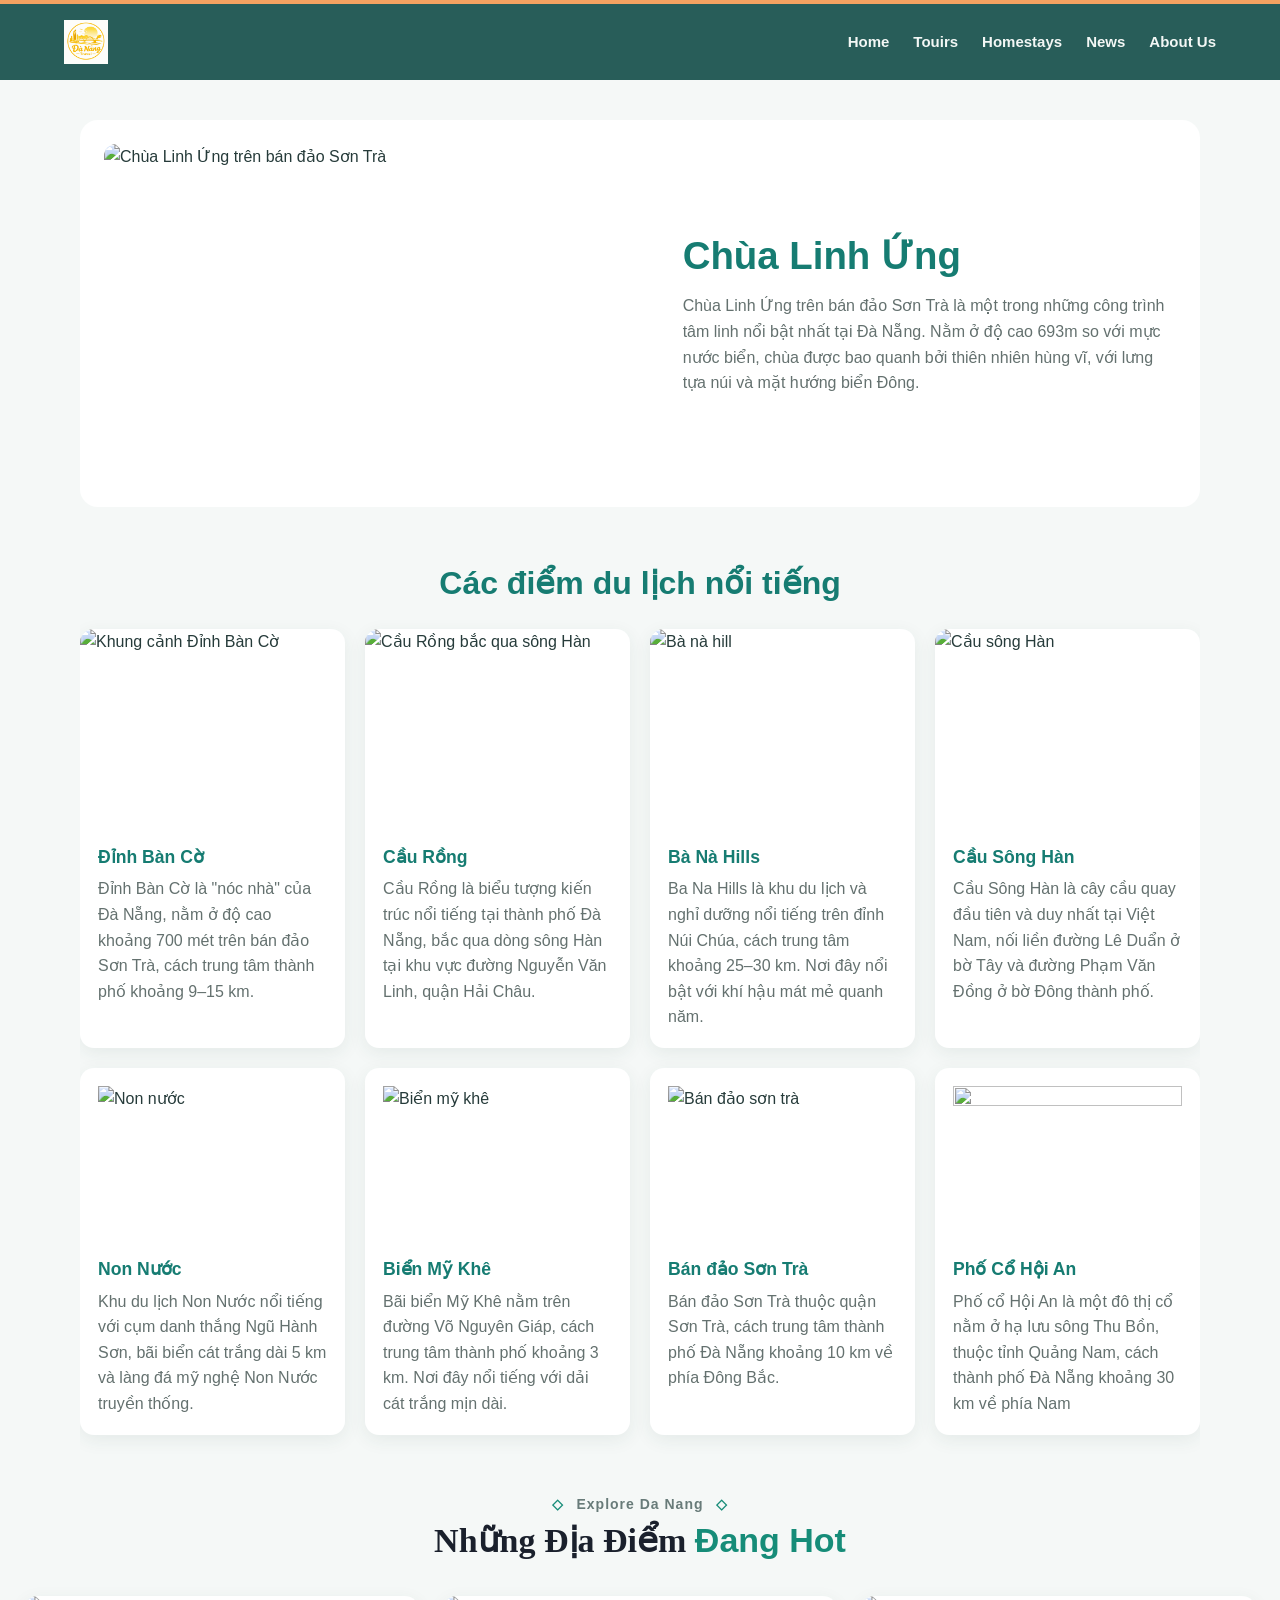
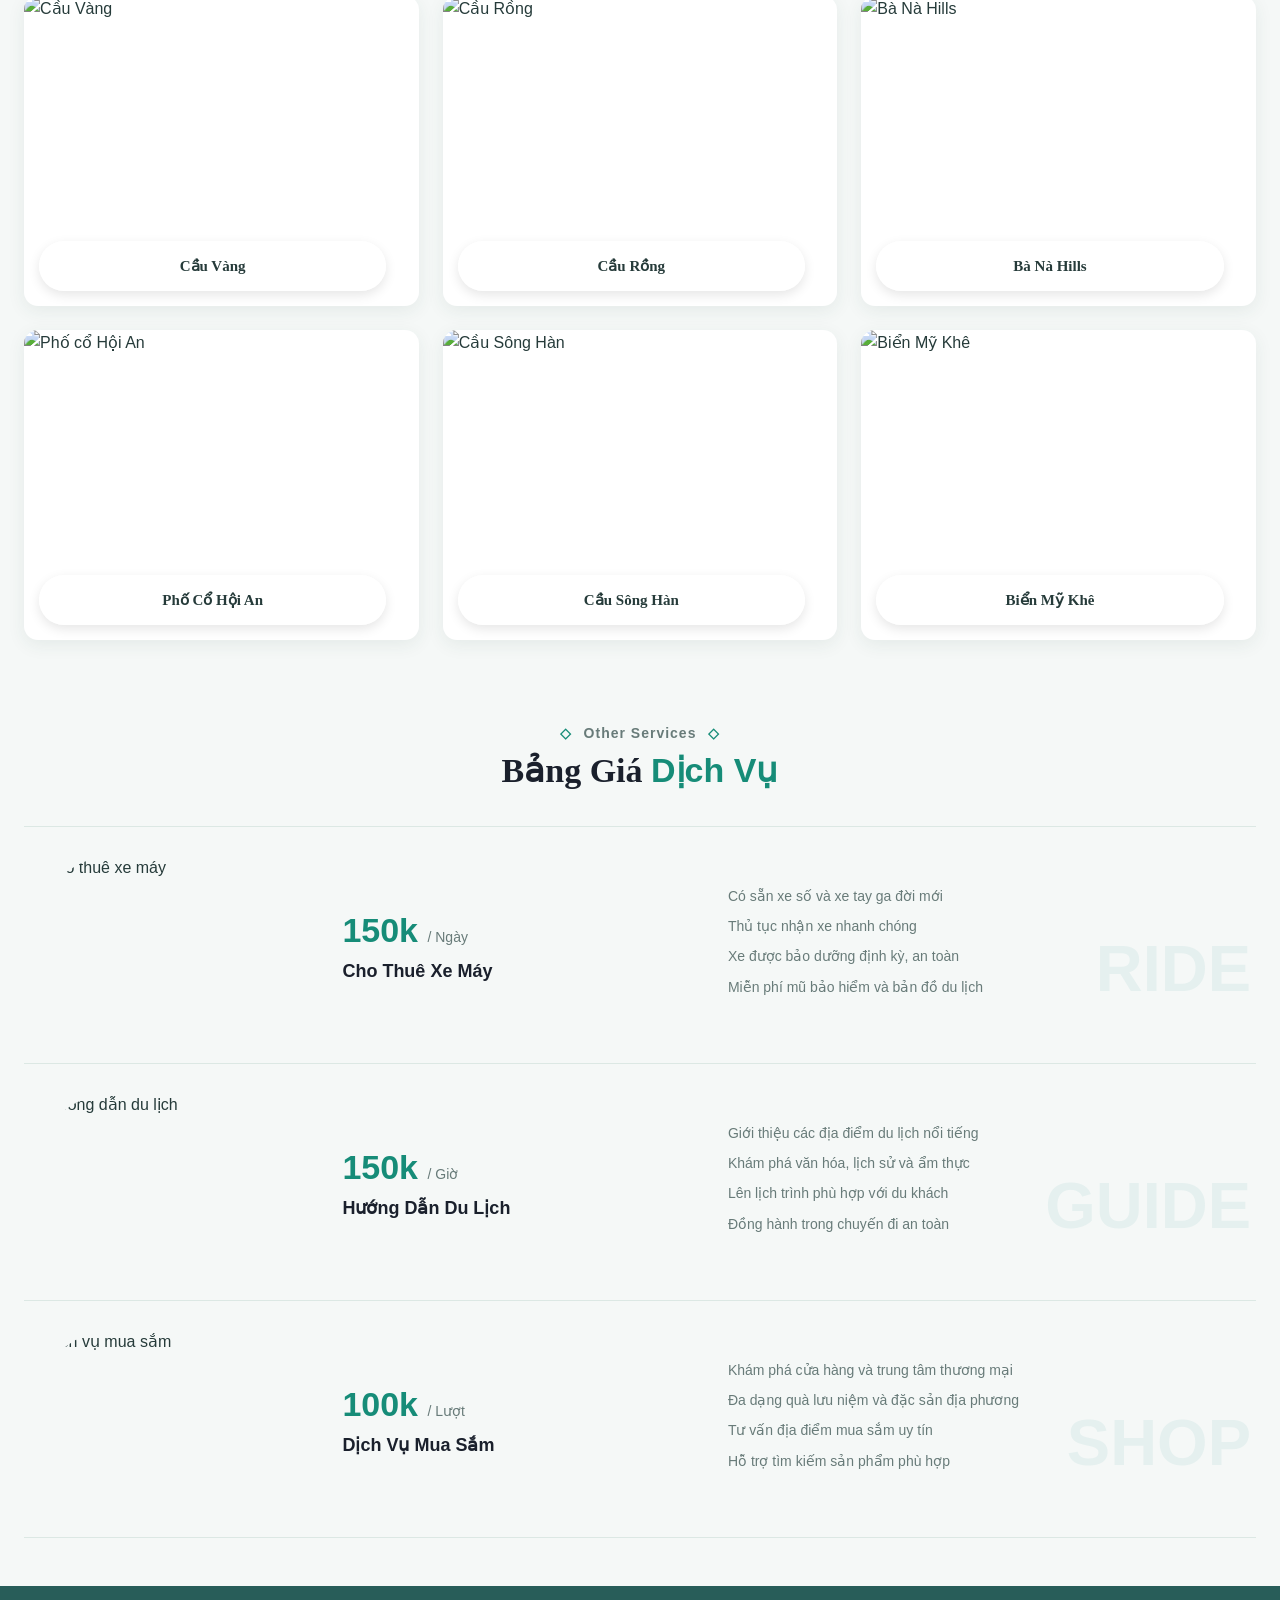
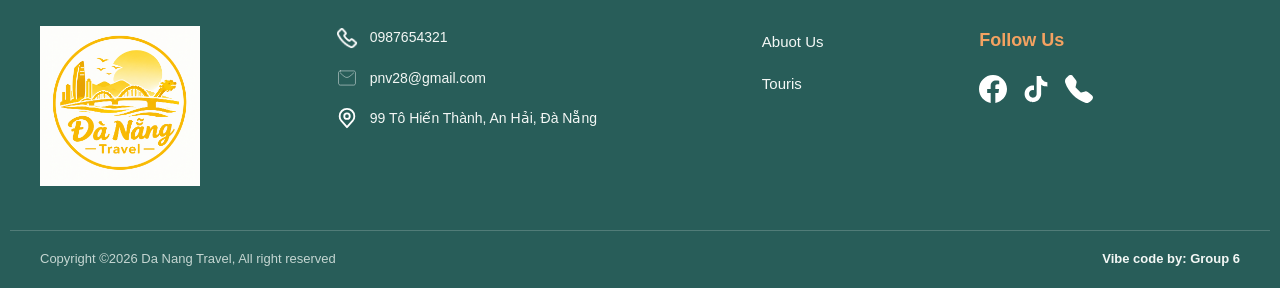
==== Html/index.html @ a4f30a5b "sua toan bo loi cua file" ====
<!DOCTYPE html>
<html lang="en">

<head>
    <meta charset="UTF-8">
    <meta name="viewport" content="width=device-width, initial-scale=1.0">
    <title>Da Nang Travel</title>
    <link rel="stylesheet" href="../Css/style.css">
</head>

<body>
    <header class="header">
        <div class="header-logo">
            <img src="../image/Logo.png" alt="Logo Đà Nẵng Travel" class="logo-img">
            <span class="logo-text">Đà Nẵng Travel</span>
        </div>
        <nav class=" header-menu ">
            <a href="# " class="menu-item active ">Home</a>
            <a href="Touris.html" class="menu-item active ">Touirs</a>
            <a href="Homestay.html" class="menu-item active ">Homestays</a>
            <a href="news.html" class="menu-item active ">News</a>
            <a href="About us.html" class="menu-item active ">About Us</a>
        </nav>
    </header>
<main class="page">
        <section class="hero" aria-labelledby="hero-title">
            <img src="https://static.vinwonders.com/production/chua-linh-ung-du-lich-da-nang-1.jpg" alt="Chùa Linh Ứng trên bán đảo Sơn Trà">
            <div>
                <h1 id="hero-title">Chùa Linh Ứng</h1>
                <p>Chùa Linh Ứng trên bán đảo Sơn Trà là một trong những công trình tâm linh nổi bật nhất tại Đà Nẵng. Nằm ở độ cao 693m so với mực nước biển, chùa được bao quanh bởi thiên nhiên hùng vĩ, với lưng tựa núi và mặt hướng biển Đông.</p>
            </div>
        </section>

        <section class="places" aria-labelledby="places-title">
            <h2 id="places-title">Các điểm du lịch nổi tiếng</h2>
            <div class="place-grid">
                <article class="place-card">
                    <img src="https://encrypted-tbn0.gstatic.com/images?q=tbn:ANd9GcRRawlSG7zfMF_BIqsUedK6eAZ2sInxfX09n37-58zdYA&s=10" alt="Khung cảnh Đỉnh Bàn Cờ">
                    <div class="place-card-content">
                        <h3>Đỉnh Bàn Cờ</h3>
                        <p>Đỉnh Bàn Cờ là "nóc nhà" của Đà Nẵng, nằm ở độ cao khoảng 700 mét trên bán đảo Sơn Trà, cách trung tâm thành phố khoảng 9–15 km.</p>
                    </div>
                </article>

                <article class="place-card">
                    <img src="https://cdn2.fptshop.com.vn/unsafe/1920x0/filters:format(webp):quality(75)/cau_rong_phun_lua_may_gio_thumb_21f6fc8dae.jpg" alt="Cầu Rồng bắc qua sông Hàn">
                    <div class="place-card-content">
                        <h3>Cầu Rồng</h3>
                        <p>Cầu Rồng là biểu tượng kiến trúc nổi tiếng tại thành phố Đà Nẵng, bắc qua dòng sông Hàn tại khu vực đường Nguyễn Văn Linh, quận Hải Châu.</p>
                    </div>
                </article>

                <article class="place-card">
                    <img src="https://images2.thanhnien.vn/528068263637045248/2023/12/29/h4-17038472022691152254010.jpg" alt="Bà nà hill">
                    <div class="place-card-content">
                        <h3>Bà Nà Hills</h3>
                        <p>Ba Na Hills là khu du lịch và nghỉ dưỡng nổi tiếng trên đỉnh Núi Chúa, cách trung tâm khoảng 25–30 km. Nơi đây nổi bật với khí hậu mát mẻ quanh năm.</p>
                    </div>
                </article>

                <article class="place-card">
                    <img src="https://encrypted-tbn0.gstatic.com/images?q=tbn:ANd9GcQQ0NVdpoI5p1i9oiQreSDsNLxZqKkLQdZzYW7PESa5Qk-G1lgNZ2N_ICFw&s=10" alt="Cầu sông Hàn">
                    <div class="place-card-content">
                        <h3>Cầu Sông Hàn</h3>
                      <p>Cầu Sông Hàn là cây cầu quay đầu tiên và duy nhất tại Việt Nam, nối liền đường Lê Duẩn ở bờ Tây và đường Phạm Văn Đồng ở bờ Đông thành phố.</p>
                    </div>
                </article>

                <article class="place-card">
                    <div class="place-card-content">
                        <img src="https://fvgtravel.com.vn/uploads/up/root/editor/2025/08/05/19/27/w1230/khu1754375233_7873.png" alt="Non nước">
                        <h3>Non Nước</h3>
                        <p>Khu du lịch Non Nước nổi tiếng với cụm danh thắng Ngũ Hành Sơn, bãi biển cát trắng dài 5 km và làng đá mỹ nghệ Non Nước truyền thống.</p>
                    </div>
                </article>

                <article class="place-card">
                    <div class="place-card-content">
                        <img src="https://encrypted-tbn0.gstatic.com/images?q=tbn:ANd9GcSISELi0OOPnCOtTgv1bGs2XtgpBnoG0dgeTC3OUtsLoA&s=10" alt="Biển mỹ khê">
                        <h3>Biển Mỹ Khê</h3>
                        <p>Bãi biển Mỹ Khê nằm trên đường Võ Nguyên Giáp, cách trung tâm thành phố khoảng 3 km. Nơi đây nổi tiếng với dải cát trắng mịn dài.</p>
                    </div>
                </article>

                <article class="place-card">
                    <div class="place-card-content">
                        <img src="https://dacsanlamqua.com/wp-content/uploads/2017/10/Ban-dao-son-tra.jpg" alt="Bán đảo sơn trà">
                        <h3>Bán đảo Sơn Trà</h3>
                        <p>Bán đảo Sơn Trà thuộc quận Sơn Trà, cách trung tâm thành phố Đà Nẵng khoảng 10 km về phía Đông Bắc.</p>
                    </div>
                </article>
                <article class="place-card">
                    <div class="place-card-content"> 
                        <img src="https://dacsanlamqua.com/wp-content/uploads/2017/10/Ban-dao-son-tra.jpg" alt="">
                        <h3>Phố Cổ Hội An</h3>
                        <p>Phố cổ Hội An là một đô thị cổ nằm ở hạ lưu sông Thu Bồn, thuộc tỉnh Quảng Nam, cách thành phố Đà Nẵng khoảng 30 km về phía Nam</p>
                    </div>

                </article>
            </div>
        </section>
    </main>
  <!--BODY 2-->
        <div class="container">
        <section class="rooms-section">
            <div class="section-header">
                <p class="sub-title">Explore Da Nang</p>
                <h1 class="main-title">
                    Những Địa Điểm <span class="highlight">Đang Hot</span>
                </h1>
            </div>


            <div class="rooms-grid">
                <div class="room-card">
                    <div class="room-image">
                        <img src="https://media.vietravel.com/images/Content/dia-diem-du-lich-da-nang-4245.jpg"
                             alt="Cầu Vàng">
                    </div>
                    <div class="room-badge">Cầu Vàng</div>
                </div>


                <div class="room-card">
                    <div class="room-image">
                        <img src="https://media.vietravel.com/images/Content/dia-diem-du-lich-da-nang-4245.jpg"
                             alt="Cầu Rồng">
                    </div>
                    <div class="room-badge">Cầu Rồng</div>
                </div>


                <div class="room-card">
                    <div class="room-image">
                        <img src="https://encrypted-tbn0.gstatic.com/images?q=tbn:ANd9GcRZxQ54aBZMekHKOpa3KlJCjFLE246ETSGJ9VNOfaGWB_R7Ld4zS8myyhZd&s=10"
                             alt="Bà Nà Hills">
                    </div>
                    <div class="room-badge">Bà Nà Hills</div>
                </div>


                <div class="room-card">
                    <div class="room-image">
                        <img src="https://bqn.1cdn.vn/2022/04/04/images.baoquangnam.vn-storage-newsportal-2022-4-4-125513-_b1.jpg"
                             alt="Phố cổ Hội An">
                    </div>
                    <div class="room-badge">Phố Cổ Hội An</div>
                </div>


                <div class="room-card">
                    <div class="room-image">
                        <img src="https://d2e5ushqwiltxm.cloudfront.net/wp-content/uploads/sites/86/2020/02/18085024/dragon-bridge-and-firework-ph%C3%A1o-hoa-tr%C3%AAn-c%E1%BA%A7u-r%E1%BB%93ng-Danang-Discovery-4-famous-bridge-in-danang-Restaurant-near-me-dragon-bridge-history-a-new-iconic-image-of-danang.jpg"
                             alt="Cầu Sông Hàn">
                    </div>
                    <div class="room-badge">Cầu Sông Hàn</div>
                </div>


                <div class="room-card">
                    <div class="room-image">
                        <img src="https://booking.muongthanh.com/upload_images/images/H%60/bai-bien-my-khe-da-nang.jpg"
                             alt="Biển Mỹ Khê">
                    </div>
                    <div class="room-badge">Biển Mỹ Khê</div>
                </div>
            </div>
        </section>
        <section class="pricing-section">
            <div class="section-header">
                <p class="sub-title">Other Services</p>
<h1 class="main-title">
                    Bảng Giá <span class="highlight">Dịch Vụ</span>
                </h1>
            </div>


            <div class="pricing-list">
                <div class="pricing-item">
                    <div class="item-left">
                        <div class="item-image-wrapper">
                            <img src="https://encrypted-tbn0.gstatic.com/images?q=tbn:ANd9GcR4zZDqqeUBWJDQ06n3nlBNjlswBKF0fUe_xHBSRa5SGQ&s=10"
                                 alt="Cho thuê xe máy">
                        </div>


                        <div class="item-price-box">
                            <div class="price-val">
                                150k <small>/ Ngày</small>
                            </div>
                            <h2 class="service-name">Cho Thuê Xe Máy</h2>
                        </div>
                    </div>


                    <div class="item-right">
                        <div class="watermark">Ride</div>
                        <ul class="service-details">
                            <li>Có sẵn xe số và xe tay ga đời mới</li>
                            <li>Thủ tục nhận xe nhanh chóng</li>
                            <li>Xe được bảo dưỡng định kỳ, an toàn</li>
                            <li>Miễn phí mũ bảo hiểm và bản đồ du lịch</li>
                        </ul>
                    </div>
                </div>
                <div class="pricing-item">
                    <div class="item-left">
                        <div class="item-image-wrapper">
                            <img src="https://images.unsplash.com/photo-1517677208171-0bc6725a3e60?auto=format&fit=crop&w=300&q=80"
                                 alt="Hướng dẫn du lịch">
                        </div>


                        <div class="item-price-box">
                            <div class="price-val">
                                150k <small>/ Giờ</small>
                            </div>
                            <h2 class="service-name">Hướng Dẫn Du Lịch</h2>
                        </div>
                    </div>


                    <div class="item-right">
                        <div class="watermark">Guide</div>
                        <ul class="service-details">
                            <li>Giới thiệu các địa điểm du lịch nổi tiếng</li>
                            <li>Khám phá văn hóa, lịch sử và ẩm thực</li>
                            <li>Lên lịch trình phù hợp với du khách</li>
                            <li>Đồng hành trong chuyến đi an toàn</li>
                        </ul>
                    </div>
                </div>
                <div class="pricing-item">
                    <div class="item-left">
<div class="item-image-wrapper">
                            <img src="https://file.hstatic.net/200000202027/collection/163_06e2a220393b42baad4734092449b4ae.png"
                                 alt="Dịch vụ mua sắm">
                        </div>


                        <div class="item-price-box">
                            <div class="price-val">
                                100k <small>/ Lượt</small>
                            </div>
                            <h2 class="service-name">Dịch Vụ Mua Sắm</h2>
                        </div>
                    </div>


                    <div class="item-right">
                        <div class="watermark">Shop</div>
                        <ul class="service-details">
                            <li>Khám phá cửa hàng và trung tâm thương mại</li>
                            <li>Đa dạng quà lưu niệm và đặc sản địa phương</li>
                            <li>Tư vấn địa điểm mua sắm uy tín</li>
                            <li>Hỗ trợ tìm kiếm sản phẩm phù hợp</li>
                        </ul>
                    </div>
                </div>


            </div>
        </section>


    </div>


    <footer>
        <div class="foo_container">
            <div class="img_logo">
                <img src="../image/Logo.png" alt="logo">
            </div>

            <div class="info">
                <div class="contact">
                    <img src="../image/phone.png" alt="icon phone">
                    <p>0987654321</p>
                </div>

                <div class="contact">
                    <img src="../image/email.svg" alt="icon email">
                    <p>pnv28@gmail.com</p>
                </div>

                <div class="contact">
                    <img src="../image/location.svg" alt="location">
                    <p>99 Tô Hiến Thành, An Hải, Đà Nẵng</p>
                </div>

            </div>

            <div class="element">
                <a href="About us.html">Abuot Us</a>
                <a href="Touris.html">Touris</a>
            </div>

            <div class="fol_us">
                <p class="follow_us">Follow Us</p>
                <img src="../image/fb.svg" alt="Facebook">
                <img src="../image/tiktok.svg" alt="Tiktok">
                <img src="../image/telephone.svg" alt="Telephone">
            </div>

        </div>

        <div class="copyright">
            <p>Copyright ©2026 Da Nang Travel, All right reserved</p>
            <p>Vibe code by: Group 6</p>
        </div>

    </footer>
</body>

</html>
---- Css/style.css ----
:root {
    --footer-bg: #38636b;
    --footer-text: #f3f7f5;
    --footer-muted: #c5d6d2;
    --footer-accent: #f4a261;
    --footer-divider: rgba(243, 247, 245, 0.2);
}

/* Header */

body {
    font-family: Arial, sans-serif;
    background: url('your-background-image.jpg') no-repeat center center/cover;
    min-height: 100vh;
}

header {
    display: flex;
    justify-content: space-between;
    align-items: center;
    padding: 15px 50px;
    position: relative;
    border-top: 5px solid #e58db8;
    background: linear-gradient(to bottom, rgba(229, 169, 196, 0.9) 0%, rgba(248, 176, 216, 0.4) 100%);
}

.header-logo {
    display: flex;
    align-items: center;
    gap: 10px;
}

.logo-img {
    height: 40px;
    object-fit: contain;
}

.logo-text {
    color: #ffffff;
    font-weight: bold;
    font-size: 20px;
    display: none;
}

.header-menu {
    display: flex;
    gap: 30px;
}

.menu-item {
    color: #ffffff;
    text-decoration: none;
    font-weight: 600;
    font-size: 14px;
    transition: color 0.3s ease;
}

.menu-item:hover {
    color: #238E8D;
}

/* body1 */
 * {
            box-sizing: border-box;
        }

        body {
            margin: 0;
            color: #000101;
            background: #f4f7f6;
            font-family: Arial, sans-serif;
            line-height: 1.6;
        }

        .page {
            width: min(1120px, 92%);
            margin: 0 auto;
            padding: 40px 0 56px;
        }

        .hero {
            display: grid;
            grid-template-columns: 1.1fr 1fr;
            align-items: center;
            gap: 36px;
            margin-bottom: 56px;
            padding: 24px;
            background: #fff;
            border-radius: 18px;
        }

        .hero img {
            display: block;
            width: 100%;
            aspect-ratio: 16 / 10;
            object-fit: cover;
            border-radius: 12px;
        }

        .hero h1 {
            margin: 0 0 12px;
            color: #167c72;
            font-size: clamp(1.7rem, 4vw, 2.4rem);
        }

        .hero p,
        .place-card p {
            margin: 0;
            color: #64716f;
        }

        .places h2 {
            margin: 0 0 24px;
            color: #167c72;
            text-align: center;
            font-size: clamp(1.6rem, 3vw, 2rem);
        }

        .place-grid {
            display: grid;
            grid-template-columns: repeat(4, minmax(0, 1fr));
            gap: 20px;
        }

        .place-card {
            overflow: hidden;
            background: #fff;
            border-radius: 14px;
            box-shadow: 0 5px 18px rgb(35 74 69 / 7%);
            transition: transform 180ms ease, box-shadow 180ms ease;
        }

        .place-card:hover {
            transform: translateY(-4px);
            box-shadow: 0 10px 24px rgb(35 74 69 / 13%);
        }

        .place-card img {
            display: block;
            width: 100%;
            aspect-ratio: 4 / 3;
            object-fit: cover;
        }

        .place-card-content {
            padding: 18px;
        }

        .place-card h3 {
            margin: 0 0 8px;
            color: #167c72;
            font-size: 1.1rem;
        }


/* body2 */


:root {
    --primary-color: #319795;
    --primary-light: #e6fffa;
    --text-dark: #2d3748;
    --text-muted: #718096;
    --white: #ffffff;
    --border-color: #e2e8f0;
}

* {
    box-sizing: border-box;
    margin: 0;
    padding: 0;
}

body {
    font-family: 'Plus Jakarta Sans', sans-serif;
    background-color: #ffffff;
    color: var(--text-dark);
    line-height: 1.7;
    padding: 45px 20px;
}

.container {
    max-width: 1380px;
    width: 100%;
    margin: 0 auto;
}

.section-header {
    text-align: center;
    margin-bottom: 32px;
}

.sub-title {
    display: inline-block;
    color: var(--text-muted);
    font-size: 14px;
    font-weight: 600;
    letter-spacing: 1px;
    margin-bottom: 2px;
}

.sub-title::before,
.sub-title::after {
    content: "◇";
    color: var(--primary-color);
    margin: 0 12px;
}

.main-title {
    font-family: 'Playfair Display', serif;
    font-size: 34px;
    color: #1a202c;
    line-height: 1.4;
}

.highlight {
    color: var(--primary-color);
}


.rooms-section {
    margin-bottom: 80px;
}

.rooms-grid {
    display: grid;
    grid-template-columns: repeat(3, minmax(0, 1fr));
    gap: 24px;
}

.room-card {
    position: relative;
    height: 310px;
    border-radius: 20px;
    overflow: hidden;
    background: var(--white);
    box-shadow: 0 8px 24px rgba(0, 0, 0, 0.07);
    transition: transform 0.3s ease,
                box-shadow 0.3s ease;
}

.room-card:hover {
    transform: translateY(-5px);
    box-shadow: 0 15px 30px rgba(49, 151, 149, 0.18);
}

.room-image {
    width: 100%;
    height: 100%;
}

.room-image img {
    display: block;
    width: 100%;
    height: 100%;
    object-fit: cover;
    transition: transform 0.5s ease;
}

.room-card:hover .room-image img {
    transform: scale(1.05);
}


.room-badge {
    position: absolute;
    bottom: 20px;
    left: 6%;
    width: 88%;
    padding: 13px 10px;
    text-align: center;
    background: rgba(255, 255, 255, 0.93);
    border-radius: 35px;
    color: var(--text-dark);
    font-family: 'Playfair Display', serif;
    font-size: 15px;
    font-weight: 700;
    box-shadow: 0 4px 12px rgba(0, 0, 0, 0.1);
}

.pricing-section {
    margin-top: 20px;
}

.pricing-list {
    display: flex;
    flex-direction: column;
}

.pricing-item {
    display: grid;
    grid-template-columns: minmax(0, 1fr) minmax(0, 0.8fr);
    gap: 45px;
    align-items: center;
    padding: 28px 5px;
    border-top: 1px solid var(--border-color);
}

.pricing-item:last-child {
    border-bottom: 1px solid var(--border-color);
}


.item-left {
    display: grid;
    grid-template-columns: minmax(120px, 0.85fr) minmax(0, 1fr);
    gap: 24px;
align-items: center;
    min-width: 0;
}

.item-image-wrapper {
    width: 100%;
    height: 180px;
    border-radius: 100px;
    overflow: hidden;
}

.item-image-wrapper img {
    display: block;
    width: 100%;
    height: 100%;
    object-fit: cover;
    transition: transform 0.4s ease;
}

.item-image-wrapper:hover img {
    transform: scale(1.08);
}

.price-val {
    font-size: 34px;
    line-height: 1.3;
    font-weight: 700;
    color: var(--primary-color);
    overflow-wrap: anywhere;
}

.price-val small {
    font-size: 14px;
    font-weight: 500;
    color: var(--text-muted);
}

.service-name {
    font-family: 'Plus Jakarta Sans', sans-serif;
    font-size: 18px;
    font-weight: 700;
    color: #1a202c;
    margin-top: 8px;
}

.item-right {
    position: relative;
    min-width: 0;
    overflow: hidden;
}

.service-details {
    list-style: none;
    position: relative;
    z-index: 2;
}

.service-details li {
    color: var(--text-muted);
    font-size: 14px;
    margin-bottom: 8px;
}

.watermark {
    position: absolute;
    right: 0;
    bottom: -15px;
    color: rgba(49, 151, 149, 0.08);
    font-size: 65px;
    font-weight: 700;
    text-transform: uppercase;
    pointer-events: none;
    z-index: 1;
}


* {
    margin: 0;
    padding: 0;
    box-sizing: border-box;
}


/* Footer */

footer {
    width: 100%;
    background: var(--footer-bg);
    color: var(--footer-text);
    font-family: Arial, sans-serif;
}

.foo_container {
    max-width: 1260px;
    margin: 0 auto;
    padding: 40px 30px 44px;
    display: flex;
    justify-content: space-between;
    align-items: flex-start;
    gap: 35px;
}

.img_logo {
    flex: 1;
}

.img_logo img {
    width: 160px;
    max-width: 100%;
    height: auto;
    object-fit: contain;
    background: transparent;
}

.info {
    flex: 1.5;
    display: flex;
    flex-direction: column;
    gap: 18px;
}

.contact {
    display: flex;
    align-items: center;
    gap: 12px;
}

.contact img {
    width: 22px;
    height: 22px;
    object-fit: contain;
    flex-shrink: 0;
    filter: brightness(0) invert(1);
}

.contact p {
    margin: 0;
    color: var(--footer-text);
    font-size: 14px;
    line-height: 1.6;
    overflow-wrap: anywhere;
}

.element {
    flex: 0.7;
    display: flex;
    flex-direction: column;
    gap: 18px;
    padding-top: 4px;
}

.element a {
    color: var(--footer-text);
    text-decoration: none;
    font-size: 15px;
    transition: color 0.3s ease;
}

.element a:hover {
    color: var(--footer-accent);
}

.fol_us {
    flex: 1;
    display: flex;
    align-items: center;
    flex-wrap: wrap;
    gap: 15px;
}

.follow_us {
    width: 100%;
    margin: 0 0 5px;
    color: var(--footer-accent);
    font-size: 18px;
    font-weight: bold;
}

.fol_us img {
    width: 28px;
    height: 28px;
    object-fit: contain;
    cursor: pointer;
    filter: brightness(0) invert(1);
    transition: transform 0.3s ease, filter 0.3s ease;
}

.fol_us img:hover {
    transform: translateY(-4px);
    filter: brightness(0) saturate(100%) invert(71%) sepia(39%) saturate(692%) hue-rotate(328deg) brightness(101%);
}

.copyright {
    max-width: 1260px;
    margin: 0 auto;
    padding: 18px 30px;
    display: flex;
    justify-content: space-between;
    align-items: center;
    gap: 15px;
    border-top: 1px solid var(--footer-divider);
}

.copyright p {
    margin: 0;
    color: var(--footer-muted);
    font-size: 13px;
    line-height: 1.6;
}

.copyright p:last-child {
    color: var(--footer-text);
    font-weight: 600;
}



/* Tourist */

body > section {
    width: 100%;
    max-width: 1200px;
    margin: 0 auto;
    padding: 60px 24px;
    box-sizing: border-box;
}

body > section h2 {
    text-align: center;
    color: #d9a400;
    font-size: 30px;
    margin-bottom: 16px;
}

body > section p {
    line-height: 1.7;
}

.tourist_guide {
    display: grid;
    grid-template-columns: repeat(2, minmax(0, 1fr));
    gap: 25px;
    margin-bottom: 70px;
}

.info_tour {
    padding: 22px;
    background-color: #fff;
    border-radius: 12px;
    box-shadow: 0 4px 15px rgba(0, 0, 0, 0.08);
    transition: transform 0.3s ease;
}

.info_tour:hover {
    transform: translateY(-5px);
}

.info_tour img {
    width: 100%;
    height: 320px;
    object-fit: cover;
    border-radius: 8px;
}

.info_tour .name {
    color: #bd8c00;
    font-size: 21px;
    margin: 18px 0 10px;
}

.about_guide {
    color: #85d5f0;
    font-size: 15px;
    text-align: justify;
    margin: 0;
}

.tourist_places {
    display: grid;
    grid-template-columns: repeat(3, minmax(0, 1fr));
    gap: 25px;
    margin-bottom: 80px;
}

.info_place {
    background-color: #fff;
    border-radius: 12px;
    overflow: hidden;
    box-shadow: 0 4px 15px rgba(3, 24, 23, 0.08);
    transition: transform 0.3s ease, box-shadow 0.3s ease;
}

.info_place:hover {
    transform: translateY(-6px);
    box-shadow: 0 8px 22px rgba(0, 0, 0, 0.13);
}

.info_place img {
    width: 100%;
    height: 220px;
    object-fit: cover;
    display: block;
}

.info_place .name {
    color: #bd8c00;
    font-size: 20px;
    margin: 18px 18px 10px;
}

.about_place {
    color: #555;
    font-size: 14px;
    text-align: justify;
    margin: 0 18px 22px;
}

.itinerary_header {
    text-align: center;
    margin: 0 auto 45px;
    max-width: 800px;
}

.itinerary_header h2 {
    font-size: 30px;
    color: #d9a400;
    margin-bottom: 15px;
}

.itinerary_header p {
    color: #666;
    font-size: 16px;
}

.itinerary_container {
    max-width: 1000px;
    margin: 0 auto;
}

.itinerary_day {
    display: grid;
    grid-template-columns: 70px minmax(0, 1fr);
    gap: 22px;
    margin-bottom: 35px;
}

.day_number {
    width: 60px;
    height: 60px;
    border-radius: 50%;
    background: #e5ac00;
    color: #fff;
    font-size: 23px;
    font-weight: bold;
    display: flex;
    justify-content: center;
    align-items: center;
    box-shadow: 0 4px 12px rgba(229, 172, 0, 0.3);
}

.day_content {
    background: #fff;
    padding: 25px;
    border-radius: 12px;
    border-left: 4px solid #e5ac00;
    box-shadow: 0 4px 15px rgba(0, 0, 0, 0.08);
    transition: box-shadow 0.3s ease;
}

.day_content:hover {
    box-shadow: 0 8px 22px rgba(0, 0, 0, 0.12);
}

.day_content h3 {
    color: #bd8c00;
    font-size: 21px;
    margin: 0 0 12px;
}

.day_description {
    color: #666;
    margin-bottom: 20px;
}

.schedule_item {
    display: grid;
    grid-template-columns: 75px minmax(0, 1fr);
    gap: 15px;
    padding: 18px 0;
    border-top: 1px solid #eee;
}

.schedule_item .time {
    color: #bd8c00;
    font-weight: bold;
}

.schedule_item h4 {
    color: #333;
    font-size: 16px;
    margin: 0 0 8px;
}

.schedule_item p {
    color: #666;
    font-size: 14px;
    margin: 0;
    text-align: justify;
}

/* Homestay */

.banner {
    position: relative;
    height: 480px;
    background: linear-gradient(rgba(0,0,0,0.3), rgba(0,0,0,0.4)), 
                url('https://images.unsplash.com/photo-1545324418-cc1a3fa10c00?auto=format&fit=crop&w=1600&q=80') center/cover no-repeat;
    border-bottom-left-radius: 40px;
    border-bottom-right-radius: 40px;
    display: flex;
    flex-direction: column;
    align-items: center;
    justify-content: center;
    text-align: center;
    padding: 20px;
}

.banner h1 {
    color: #fff;
    font-size: 38px;
    font-weight: bold;
    margin-bottom: 20px;
    line-height: 1.2;
}

.banner-btn {
    background: rgba(255, 255, 255, 0.2);
    color: #fff;
    border: 1px solid rgba(255, 255, 255, 0.5);
    padding: 8px 20px;
    border-radius: 20px;
    font-size: 14px;
    cursor: pointer;
}


.banner > .search {
    position: absolute;
    bottom: -30px;
    width: 90%;
    max-width: 900px;
    background: #fff;
    border-radius: 50px;
    padding: 10px 15px;
    box-shadow: 0 10px 25px rgba(0,0,0,0.1);
    display: flex;
    align-items: center;
    justify-content: space-between;
    gap: 10px;
}

.search-item {
    flex: 1;
    display: flex;
    align-items: center;
    gap: 10px;
    padding: 5px 15px;
    border-right: 1px solid #eee;
}

.search-item:last-child {
    border-right: none;
}

.search-item i {
    color: #555;
    font-size: 16px;
}

.search-info {
    display: flex;
    flex-direction: column;
}

.search-info label {
    font-size: 10px;
    color: #888;
    font-weight: bold;
    text-transform: uppercase;
}

.search-info input {
    border: none;
    outline: none;
    font-size: 13px;
    font-weight: bold;
    color: #333;
    width: 100%;
}

.search-btn {
    background: #18181b;
    color: #fff;
    border: none;
    padding: 12px 25px;
    border-radius: 30px;
    font-weight: bold;
    cursor: pointer;
    white-space: nowrap;
}


.services {
    max-width: 900px;
    margin: 60px auto 40px;
    background: #fff;
    padding: 20px;
    border-radius: 20px;
    box-shadow: 0 4px 15px rgba(0,0,0,0.03);
    display: grid;
    grid-template-columns: repeat(auto-fit, minmax(180px, 1fr));
    gap: 15px;
}

.service-item {
    display: flex;
    align-items: center;
    gap: 12px;
}

.service-icon {
    width: 45px;
    height: 45px;
    background: #f1f3f5;
    border-radius: 50%;
    display: flex;
    align-items: center;
    justify-content: center;
    font-size: 18px;
    color: #333;
}

.service-text h4 {
    font-size: 14px;
    color: #222;
}

.service-text p {
    font-size: 11px;
    color: #777;
}

.container {
    max-width: 1000px;
    margin: 0 auto;
    padding: 0 20px;
}

.title {
    text-align: center;
    font-size: 26px;
    margin: 40px 0 20px;
    color: #111;
}

.grid {
    display: grid;
    grid-template-columns: repeat(auto-fit, minmax(280px, 1fr));
    gap: 25px;
    margin-bottom: 40px;
}

.card {
    background: #fff;
    border-radius: 16px;
    overflow: hidden;
    box-shadow: 0 4px 15px rgba(0,0,0,0.05);
    transition: 0.2s;
}

.card:hover {
    transform: translateY(-5px);
}

.card-img {
    position: relative;
    height: 200px;
}

.card-img img {
    width: 100%;
    height: 100%;
    object-fit: cover;
}

.card-heart {
    position: absolute;
    top: 12px;
    right: 12px;
    background: rgba(255,255,255,0.8);
    width: 30px;
    height: 30px;
    border-radius: 50%;
    display: flex;
    align-items: center;
    justify-content: center;
    font-size: 14px;
    cursor: pointer;
}

.card-body {
    padding: 15px;
}

.card-head {
    display: flex;
    justify-content: space-between;
    align-items: flex-start;
    margin-bottom: 10px;
}

.card-name {
    font-size: 16px;
    font-weight: bold;
    color: #222;
}

.card-sub {
    font-size: 12px;
    color: #888;
}

.card-price {
    font-size: 18px;
    font-weight: bold;
    color: #111;
    text-align: right;
}

.card-price span {
    font-size: 11px;
    color: #888;
    font-weight: normal;
    display: block;
}

.card-foot {
    display: flex;
    justify-content: space-between;
    align-items: center;
    border-top: 1px solid #eee;
    padding-top: 10px;
    margin-top: 10px;
}

.stars {
    color: #f59e0b;
    font-size: 12px;
}

.total {
    font-size: 12px;
    color: #666;
    font-weight: bold;
}



/* news */


        * {
            box-sizing: border-box;
        }

        body {
            margin: 0;
            color: #243746;
            background: #fff;
            font-family: Arial, sans-serif;
        }

        .container {
            width: min(1000px, 92%);
            margin: 0 auto;
            padding: 24px 0 48px;
        }

        main.container > .search {
            display: flex;
            max-width: 700px;
            margin: 0 auto 32px;
            padding: 6px;
            border: 1px solid #dce5e8;
            border-radius: 30px;
            box-shadow: 0 3px 12px #19354a12;
        }

        main.container > .search input {
            flex: 1;
            min-width: 0;
            padding: 12px 16px;
            border: 0;
            outline: 0;
            font-size: 15px;
        }

        main.container > .search button {
            padding: 0 24px;
            color: white;
            background: #168c78;
            border: 0;
            border-radius: 24px;
            cursor: pointer;
        }

        .section {
            margin-bottom: 36px;
        }

        .section-title {
            margin-bottom: 16px;
        }

        .section-title h1,
        .section-title h2 {
            margin: 0 0 5px;
            color: #205575;
            font-size: 24px;
        }

        .section-title p {
            margin: 0;
            color: #718391;
            font-size: 14px;
        }

        .story {
            display: flex;
            align-items: center;
            gap: 18px;
            margin-bottom: 12px;
            padding: 10px;
            border: 1px solid #edf1f2;
            border-radius: 12px;
        }

        .story img {
            width: 230px;
            height: 125px;
            flex-shrink: 0;
            object-fit: cover;
            border-radius: 8px;
        }

        .tag {
            display: inline-block;
            margin-bottom: 6px;
            padding: 4px 10px;
            color: #16715f;
            background: #e6f5ef;
            border-radius: 20px;
            font-size: 12px;
        }

        .story h3 {
            margin: 0 0 6px;
            color: #234d68;
            font-size: 17px;
        }

        .story p {
            margin: 0 0 8px;
            color: #718391;
            font-size: 14px;
            line-height: 1.5;
        }

        .details {
            color: #82939e;
            font-size: 12px;
        }

  /* About us */


* {
    margin: 0;
    padding: 0;
    box-sizing: border-box;
    font-family: 'Segoe UI', Tahoma, Geneva, Verdana, sans-serif;
}

html {
    scroll-behavior: smooth;
}

body {
    color: #4a5568;
    background-color: #f4fbfb;
    line-height: 1.7;
}

img {
    display: block;
    max-width: 100%;
}

.container {
    width: 100%;
    max-width: 1140px;
    margin: 0 auto;
    padding: 0 20px;
}

main {
    width: 100%;
    overflow: hidden;
}

h1, h2, h3 {
    line-height: 1.3;
}

.hero-banner {
    min-height: 60vh;
    background:
        linear-gradient(rgba(0, 0, 0, 0.35),
                        rgba(0, 0, 0, 0.35)),
        url('https://images.unsplash.com/photo-1559592413-7cec4d0cae2b?auto=format&fit=crop&w=1600&q=80')
        center / cover no-repeat;

    display: flex;
    align-items: center;
    justify-content: center;
    text-align: center;
    padding: 40px 20px;
}

.hero-overlay {
    max-width: 850px;
}

.hero-overlay h1 {
    color: #fff;
    font-size: clamp(2rem, 4vw, 3.2rem);
    font-weight: 700;
    margin-bottom: 15px;
    text-shadow: 0 3px 8px rgba(0, 0, 0, 0.4);
}

.hero-overlay p {
    color: #fff;
    font-size: 1.1rem;
}


.who-are-we-section {
    padding: 80px 0 50px;
}

.grid-2col {
    display: grid;
    grid-template-columns: 1fr 1fr;
    gap: 45px;
    align-items: center;
    margin-bottom: 75px;
}

.grid-2col:last-child {
    margin-bottom: 20px;
}

.text-block h2 {
    color: #2cb67d;
    font-size: 2rem;
    margin-bottom: 20px;
}

.text-block .subtitle {
    font-weight: 600;
    font-size: 1.05rem;
    color: #2d3748;
    margin-bottom: 18px;
}

.text-block p {
    margin-bottom: 16px;
    font-size: 0.98rem;
    text-align: justify;
}

.media-block {
    width: 100%;
    min-width: 0;
}

.rounded-img {
    width: 100%;
    height: 360px;
    object-fit: cover;
    border-radius: 16px;
    box-shadow: 0 10px 25px rgba(0, 0, 0, 0.12);
    transition: transform 0.3s ease;
}

.rounded-img:hover {
    transform: translateY(-5px);
}


.video-wrapper {
    position: relative;
    width: 100%;
    height: 0;
    padding-bottom: 56.25%;
    overflow: hidden;
    border-radius: 16px;
    box-shadow: 0 10px 25px rgba(0, 0, 0, 0.12);
}

.video-wrapper iframe {
    position: absolute;
    inset: 0;
    width: 100%;
    height: 100%;
    border: 0;
}

.why-exist-section {
    padding: 50px 0 80px;
    text-align: center;
}

.section-title {
    color: #2cb67d;
    font-size: 2.2rem;
    margin-bottom: 30px;
    padding: 0 15px;
}

.teal-card {
    background: linear-gradient(135deg, #38b2ac, #319795);
    border-radius: 20px;
    padding: 40px 30px;
    color: #fff;
    box-shadow: 0 10px 25px rgba(49, 151, 149, 0.15);
}

.teal-subtitle {
    font-size: 1.05rem;
    margin-bottom: 35px;
}

.papers-grid {
    display: grid;
    grid-template-columns: repeat(2, minmax(0, 1fr));
    gap: 30px;
}

.paper-note {
    position: relative;
    background: #fff;
    color: #333;
    padding: 45px 28px 30px;
    border-radius: 12px;
    text-align: left;
    box-shadow: 0 6px 18px rgba(0, 0, 0, 0.1);
    transition: transform 0.3s ease,
                box-shadow 0.3s ease;
}

.paper-note:hover {
    transform: translateY(-6px);
    box-shadow: 0 12px 25px rgba(0, 0, 0, 0.14);
}

.paper-note::before {
    content: "• • • • • • • • • • • •";
    position: absolute;
    top: 12px;
    left: 50%;
    transform: translateX(-50%);
    color: #38b2ac;
    letter-spacing: 4px;
    font-size: 12px;
    white-space: nowrap;
}

.paper-clip {
    position: absolute;
    top: -12px;
    right: 25px;
    font-size: 25px;
    color: #a0aec0;
    transform: rotate(45deg);
}

.paper-note h3 {
    color: #2cb67d;
    font-size: 1.4rem;
    margin-bottom: 15px;
}

.paper-note p {
    color: #4a5568;
    font-size: 0.95rem;
    line-height: 1.8;
    text-align: justify;
}


.map-section {
    width: 100%;
    margin-bottom: 0;
    line-height: 0;
}

.map-section iframe {
    display: block;
    width: 100%;
    height: 420px;
    border: 0;
}


.tours-section {
    position: relative;
    padding: 90px 0 65px;
    text-align: center;
    background:
        linear-gradient(rgba(0, 0, 0, 0.5),
                        rgba(0, 0, 0, 0.5)),
        url('https://images.unsplash.com/photo-1507525428034-b723cf961d3e?auto=format&fit=crop&w=1600&q=80')
        center / cover no-repeat;
}

.tour-badge {
    position: absolute;
    top: -25px;
    left: 50%;
    transform: translateX(-50%);
    z-index: 2;

    display: inline-block;
    width: max-content;
    max-width: 90%;

    background: #fbd38d;
    color: #276749;
    padding: 12px 35px;
    font-size: 1.4rem;
    font-weight: 700;
    border-radius: 10px;
    box-shadow: 0 4px 12px rgba(0, 0, 0, 0.15);
}

.tours-grid {
    display: grid;
    grid-template-columns: repeat(4, minmax(0, 1fr));
    gap: 22px;
    margin-top: 15px;
    text-align: left;
}

.tour-card {
    display: flex;
    flex-direction: column;
    min-width: 0;
    overflow: hidden;
    background: #fff;
    border-radius: 14px;
    box-shadow: 0 6px 20px rgba(0, 0, 0, 0.2);
    transition: transform 0.3s ease,
                box-shadow 0.3s ease;
}

.tour-card:hover {
    transform: translateY(-7px);
    box-shadow: 0 14px 28px rgba(0, 0, 0, 0.25);
}

.tour-card img {
    width: 100%;
    height: 190px;
    object-fit: cover;
}

.tour-info {
    display: flex;
    flex-direction: column;
    flex-grow: 1;
    padding: 20px;
}

.tour-info h3 {
    color: #2d3748;
    font-size: 1.05rem;
    margin-bottom: 12px;
}

.tour-info p {
    flex-grow: 1;
    color: #718096;
    font-size: 0.9rem;
    margin-bottom: 18px;
}

.tour-meta {
    display: flex;
    flex-wrap: wrap;
    justify-content: space-between;
    align-items: center;
    gap: 8px;
    color: #319795;
    font-size: 0.82rem;
    margin-bottom: 18px;
}

.tour-meta .price {
    color: #e07828;
    font-size: 1.05rem;
    font-weight: 700;
}

.tour-meta .price small {
    font-size: 0.75rem;
    font-weight: 400;
    color: #a0aec0;
}

.book-btn {
    width: 100%;
    background: #ed8936;
    color: #fff;
    border: none;
    padding: 12px 10px;
    border-radius: 7px;
    font-size: 0.95rem;
    font-weight: 600;
    cursor: pointer;
    transition: background 0.3s ease;
}

.book-btn:hover {
    background: #dd6b20;
}

.rooms-grid {
    display: grid;
    grid-template-columns: repeat(3, minmax(0, 1fr));
    gap: 24px;
    width: 100%;
}

.room-card {
    width: 100%;
    min-width: 0;
    overflow: hidden;
    border-radius: 14px;
    position: relative;
}

.room-image {
    width: 100%;
    height: 250px;
    overflow: hidden;
    position: relative;
}

.room-image img {
    display: block;
    width: 100%;
    max-width: 100%;
    height: 100%;
    object-fit: cover;
    object-position: center;
}

.room-badge {
    position: absolute;
    bottom: 15px;
    left: 15px;
    z-index: 2;
}

/* Shared site styling */

:root {
    --primary-color: #168c78;
    --primary-light: #e6f5ef;
    --text-dark: #263b3a;
    --text-muted: #687b79;
    --white: #ffffff;
    --border-color: #dce8e4;
    --footer-bg: #285d59;
    --footer-text: #f3f7f5;
    --footer-muted: #c5d6d2;
    --footer-accent: #f4a261;
    --footer-divider: rgba(243, 247, 245, 0.2);
}

body {
    min-height: 100vh;
    margin: 0;
    padding: 0;
    color: var(--text-dark);
    background: #f5f8f7;
    font-family: Arial, sans-serif;
    line-height: 1.6;
}

body > header {
    position: relative;
    display: flex;
    justify-content: space-between;
    align-items: center;
    gap: 24px;
    padding: 16px clamp(20px, 5vw, 64px);
    border-top: 4px solid var(--footer-accent);
    background: #285d59;
}

.header-logo {
    flex-shrink: 0;
}

.logo-img {
    width: auto;
    max-width: 180px;
    height: 44px;
}

.header-menu {
    flex-wrap: wrap;
    justify-content: flex-end;
    gap: 10px 24px;
}

.menu-item {
    padding: 6px 0;
    color: var(--footer-text);
    font-size: 15px;
}

.menu-item:hover,
.menu-item:focus-visible {
    color: #ffd2a8;
}

footer {
    margin-top: 48px;
}

.container {
    width: 100%;
    max-width: 1140px;
    margin: 0 auto;
    padding: 0 24px;
}

.page + .container {
    max-width: 1380px;
}

.services + .container {
    max-width: 1000px;
    padding: 0 20px;
}

main.container {
    width: min(1000px, 92%);
    max-width: 1000px;
    padding: 24px 0 48px;
}

.banner > .search {
    position: absolute;
    bottom: -30px;
    display: flex;
    width: 90%;
    max-width: 900px;
    margin: 0;
    padding: 10px 15px;
    border: 0;
    border-radius: 50px;
    background: var(--white);
}

.banner .search-info input {
    padding: 0;
}

.banner .search-btn {
    background: var(--primary-color);
}

.banner .search-btn:hover,
main.container > .search button:hover {
    background: #116f60;
}

main.container > .search {
    display: flex;
    max-width: 700px;
    margin: 0 auto 32px;
    padding: 6px;
    border: 1px solid var(--border-color);
    border-radius: 30px;
    background: var(--white);
    box-shadow: 0 3px 12px rgba(35, 74, 69, 0.08);
}

main.container > .search input {
    flex: 1;
    min-width: 0;
    padding: 12px 16px;
    border: 0;
    outline: 0;
    background: transparent;
    font: inherit;
}

main.container > .search button {
    padding: 0 24px;
    color: var(--white);
    background: var(--primary-color);
    border: 0;
    border-radius: 24px;
    cursor: pointer;
    font: inherit;
}

.section > header.section-title {
    display: block;
    position: static;
    margin-bottom: 20px;
    padding: 0;
    border: 0;
    background: transparent;
    text-align: left;
}

.section > .section-title h1,
.section > .section-title h2 {
    margin: 0 0 6px;
    color: var(--primary-color);
    font-size: 1.6rem;
}

.section > .section-title p {
    margin: 0;
    color: var(--text-muted);
    font-size: 0.95rem;
}

.story {
    background: var(--white);
    box-shadow: 0 4px 15px rgba(35, 74, 69, 0.05);
}

.story h3 {
    color: var(--text-dark);
}

.tag {
    color: var(--primary-color);
    background: var(--primary-light);
}

.why-exist-section .section-title {
    color: var(--primary-color);
    text-align: center;
}

.text-block h2,
.paper-note h3 {
    color: var(--primary-color);
}

.teal-card {
    background: linear-gradient(135deg, #258f82, #168c78);
}

.tour-badge {
    background: #fbd38d;
    color: #285d59;
}

.tour-meta {
    color: var(--primary-color);
}

.book-btn {
    background: var(--primary-color);
}

.book-btn:hover {
    background: #116f60;
}

.info_tour,
.info_place,
.day_content {
    background: var(--white);
}

.info_tour .name,
.info_place .name,
.itinerary_header h2,
.day_content h3,
.schedule_item .time {
    color: var(--primary-color);
}

.about_guide {
    color: var(--text-muted);
}

.day_number {
    background: var(--primary-color);
    box-shadow: 0 4px 12px rgba(22, 140, 120, 0.25);
}

.day_content {
    border-left-color: var(--primary-color);
}

.banner {
    border-bottom-right-radius: 28px;
    border-bottom-left-radius: 28px;
}

.services,
.card,
.place-card,
.room-card,
.tour-card,
.paper-note {
    box-shadow: 0 5px 18px rgba(35, 74, 69, 0.08);
}

.service-icon {
    color: var(--primary-color);
    background: var(--primary-light);
}

.title,
.card-price {
    color: var(--text-dark);
}

.card-name {
    color: var(--text-dark);
}

.card-sub,
.total {
    color: var(--text-muted);
}

.card-foot {
    border-top-color: var(--border-color);
}

button:focus-visible,
a:focus-visible,
input:focus-visible {
    outline: 3px solid rgba(244, 162, 97, 0.75);
    outline-offset: 3px;
}

@media (max-width: 900px) {
    .place-grid,
    .tourist_places,
    .tours-grid {
        grid-template-columns: repeat(2, minmax(0, 1fr));
    }

    .rooms-grid {
        grid-template-columns: repeat(2, minmax(0, 1fr));
    }

    .pricing-item {
        gap: 24px;
    }

    .item-left {
        grid-template-columns: minmax(100px, 0.8fr) minmax(0, 1fr);
        gap: 16px;
    }

    .foo_container {
        display: grid;
        grid-template-columns: repeat(2, minmax(0, 1fr));
        gap: 28px;
    }
}

@media (max-width: 640px) {
    body > header {
        flex-direction: column;
        gap: 12px;
        padding: 14px 18px;
    }

    .logo-img {
        height: 40px;
    }

    .header-menu {
        justify-content: center;
        gap: 4px 16px;
    }

    .menu-item {
        font-size: 14px;
    }

    .page {
        padding: 28px 0 40px;
    }

    .hero {
        grid-template-columns: 1fr;
        gap: 20px;
        margin-bottom: 36px;
        padding: 18px;
    }

    .place-grid,
    .rooms-grid,
    .tourist_guide,
    .tourist_places,
    .tours-grid,
    .grid-2col,
    .papers-grid {
        grid-template-columns: 1fr;
    }

    .rooms-section,
    .pricing-section {
        margin-bottom: 48px;
    }

    .pricing-item {
        grid-template-columns: 1fr;
        gap: 18px;
        padding: 22px 0;
    }

    .item-left {
        grid-template-columns: minmax(90px, 0.65fr) minmax(0, 1fr);
    }

    .item-image-wrapper {
        height: 140px;
    }

    .price-val {
        font-size: 28px;
    }

    body > section {
        padding: 36px 18px;
    }

    .itinerary_day {
        grid-template-columns: 1fr;
        gap: 12px;
    }

    .day_number {
        width: 48px;
        height: 48px;
        font-size: 18px;
    }

    .day_content {
        padding: 20px;
    }

    .schedule_item {
        grid-template-columns: 58px minmax(0, 1fr);
        gap: 10px;
    }

    .banner {
        height: auto;
        min-height: 420px;
        gap: 14px;
        padding: 48px 18px 24px;
    }

    .banner h1 {
        font-size: clamp(1.8rem, 8vw, 2.4rem);
    }

    .banner > .search {
        position: static;
        flex-direction: column;
        align-items: stretch;
        width: 100%;
        border-radius: 20px;
    }

    .banner .search-item {
        border-right: 0;
        border-bottom: 1px solid var(--border-color);
    }

    .banner .search-item:last-of-type {
        border-bottom: 0;
    }

    .banner .search-btn {
        width: 100%;
    }

    .services {
        width: calc(100% - 36px);
        margin: 24px auto 36px;
    }

    .services + .container {
        padding: 0 18px;
    }

    main.container {
        width: 92%;
        padding: 24px 0 40px;
    }

    main.container > .search {
        gap: 6px;
    }

    main.container > .search button {
        padding: 0 16px;
    }

    .story {
        align-items: stretch;
        flex-direction: column;
        gap: 12px;
    }

    .story img {
        width: 100%;
        height: 190px;
    }

    .who-are-we-section {
        padding: 48px 0 24px;
    }

    .grid-2col {
        gap: 24px;
        margin-bottom: 44px;
    }

    .rounded-img {
        height: 260px;
    }

    .teal-card {
        padding: 30px 20px;
    }

    .tour-badge {
        top: -20px;
        padding: 10px 18px;
        font-size: 1.1rem;
    }

    .tours-section {
        padding: 72px 0 48px;
    }

    .foo_container {
        grid-template-columns: 1fr;
        gap: 24px;
        padding: 32px 24px;
    }

    .copyright {
        flex-direction: column;
        align-items: flex-start;
        padding: 16px 24px;
    }
}
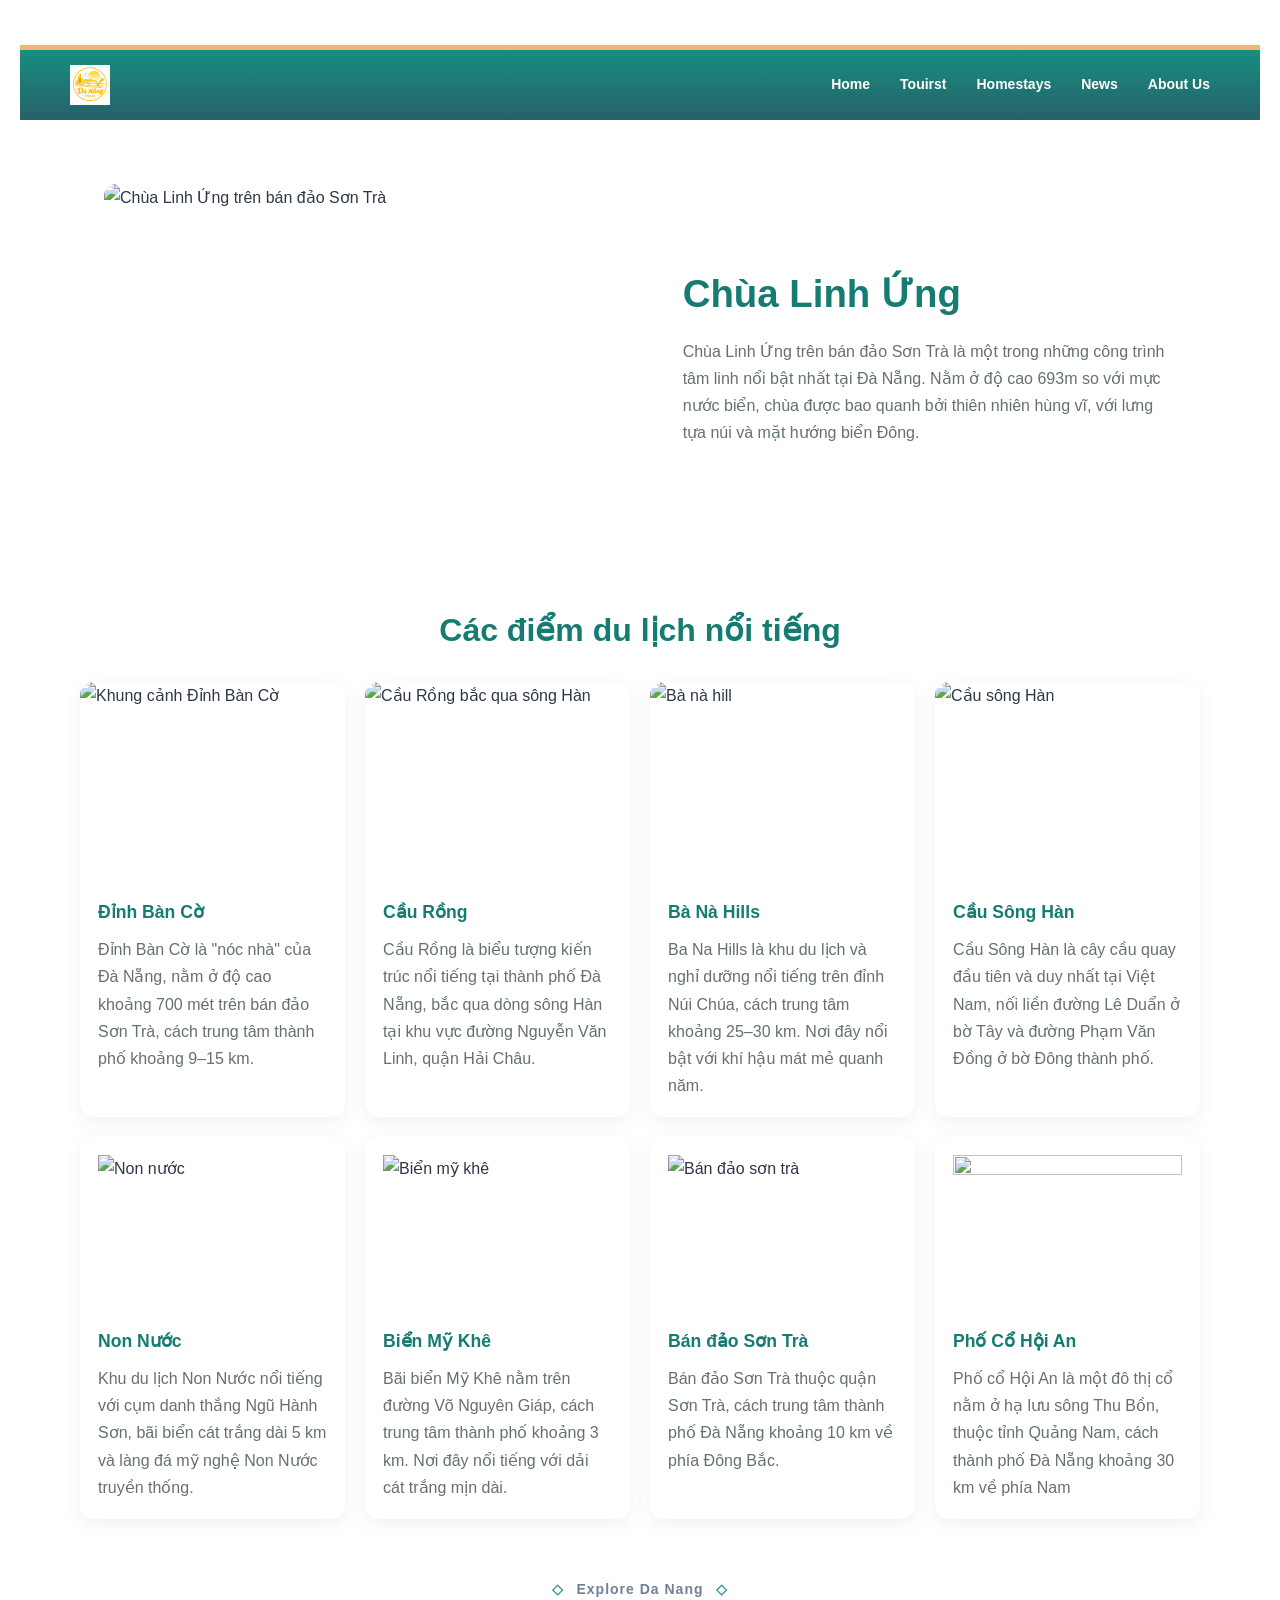
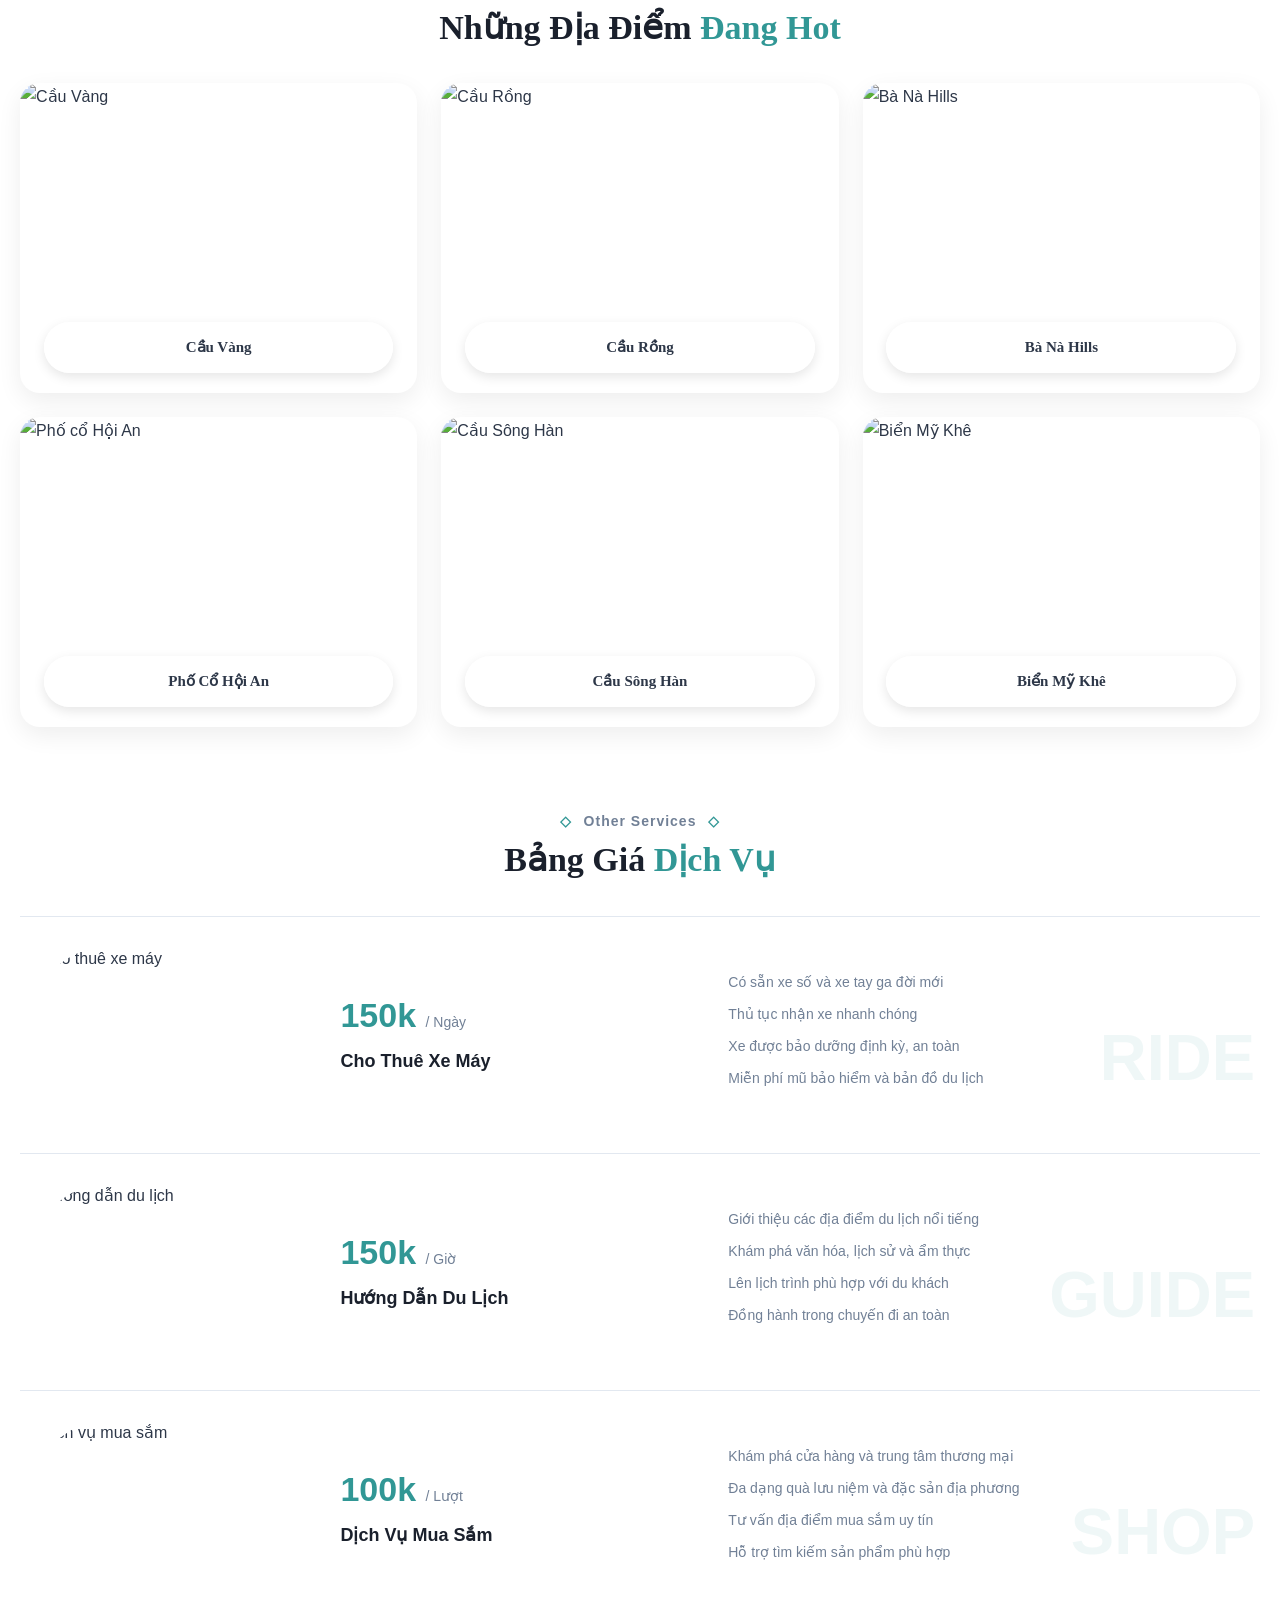
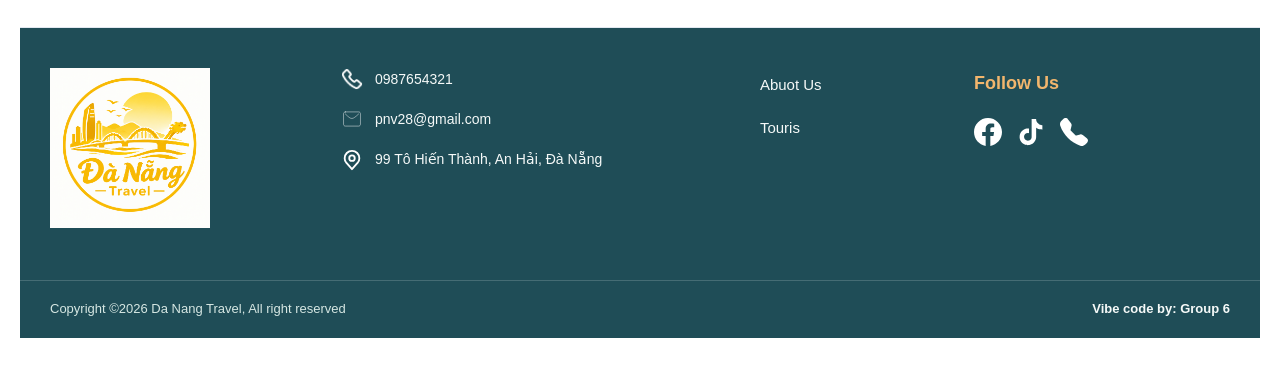
==== commit 5bcaf1c5: "Thay doi tong the dinh dang va sap xep thu muc" ====
--- a/Html/index.html
+++ b/Html/index.html
@@ -16,7 +16,7 @@
         </div>
         <nav class=" header-menu ">
             <a href="# " class="menu-item active ">Home</a>
-            <a href="Touris.html" class="menu-item active ">Touirs</a>
+            <a href="Tourist.html" class="menu-item active ">Touirst</a>
             <a href="Homestay.html" class="menu-item active ">Homestays</a>
             <a href="news.html" class="menu-item active ">News</a>
             <a href="About us.html" class="menu-item active ">About Us</a>
--- a/Css/style.css
+++ b/Css/style.css
@@ -1,17 +1,31 @@
 :root {
-    --footer-bg: #38636b;
-    --footer-text: #f3f7f5;
-    --footer-muted: #c5d6d2;
-    --footer-accent: #f4a261;
-    --footer-divider: rgba(243, 247, 245, 0.2);
+    --primary: #0d8a7a;
+    --primary-dark: #0a6c5d;
+    --primary-soft: #dff5f1;
+    --accent: #f2b66d;
+    --accent-deep: #d77d43;
+    --navy: #1d3f4f;
+    --navy-soft: #355d6a;
+    --text: #1f2d2c;
+    --muted: #647a7a;
+    --surface: #ffffff;
+    --surface-alt: #f5faf8;
+    --border: #dfeae7;
+    --shadow: rgba(20, 58, 63, 0.12);
+    --footer-bg: #1f4d57;
+    --footer-text: #f5f9f8;
+    --footer-muted: #d6e7e3;
+    --footer-accent: #f2b66d;
+    --footer-divider: rgba(245, 249, 248, 0.18);
 }
 
 /* Header */
 
 body {
     font-family: Arial, sans-serif;
-    background: url('your-background-image.jpg') no-repeat center center/cover;
+    background: linear-gradient(180deg, #f7fbfa 0%, #eef7f4 100%);
     min-height: 100vh;
+    color: var(--text);
 }
 
 header {
@@ -20,8 +34,8 @@
     align-items: center;
     padding: 15px 50px;
     position: relative;
-    border-top: 5px solid #e58db8;
-    background: linear-gradient(to bottom, rgba(229, 169, 196, 0.9) 0%, rgba(248, 176, 216, 0.4) 100%);
+    border-top: 5px solid var(--accent);
+    background: linear-gradient(180deg, rgba(13, 138, 122, 0.96), rgba(25, 87, 96, 0.94));
 }
 
 .header-logo {
@@ -519,1480 +533,3 @@
     color: var(--footer-text);
     font-weight: 600;
 }
-
-
-
-/* Tourist */
-
-body > section {
-    width: 100%;
-    max-width: 1200px;
-    margin: 0 auto;
-    padding: 60px 24px;
-    box-sizing: border-box;
-}
-
-body > section h2 {
-    text-align: center;
-    color: #d9a400;
-    font-size: 30px;
-    margin-bottom: 16px;
-}
-
-body > section p {
-    line-height: 1.7;
-}
-
-.tourist_guide {
-    display: grid;
-    grid-template-columns: repeat(2, minmax(0, 1fr));
-    gap: 25px;
-    margin-bottom: 70px;
-}
-
-.info_tour {
-    padding: 22px;
-    background-color: #fff;
-    border-radius: 12px;
-    box-shadow: 0 4px 15px rgba(0, 0, 0, 0.08);
-    transition: transform 0.3s ease;
-}
-
-.info_tour:hover {
-    transform: translateY(-5px);
-}
-
-.info_tour img {
-    width: 100%;
-    height: 320px;
-    object-fit: cover;
-    border-radius: 8px;
-}
-
-.info_tour .name {
-    color: #bd8c00;
-    font-size: 21px;
-    margin: 18px 0 10px;
-}
-
-.about_guide {
-    color: #85d5f0;
-    font-size: 15px;
-    text-align: justify;
-    margin: 0;
-}
-
-.tourist_places {
-    display: grid;
-    grid-template-columns: repeat(3, minmax(0, 1fr));
-    gap: 25px;
-    margin-bottom: 80px;
-}
-
-.info_place {
-    background-color: #fff;
-    border-radius: 12px;
-    overflow: hidden;
-    box-shadow: 0 4px 15px rgba(3, 24, 23, 0.08);
-    transition: transform 0.3s ease, box-shadow 0.3s ease;
-}
-
-.info_place:hover {
-    transform: translateY(-6px);
-    box-shadow: 0 8px 22px rgba(0, 0, 0, 0.13);
-}
-
-.info_place img {
-    width: 100%;
-    height: 220px;
-    object-fit: cover;
-    display: block;
-}
-
-.info_place .name {
-    color: #bd8c00;
-    font-size: 20px;
-    margin: 18px 18px 10px;
-}
-
-.about_place {
-    color: #555;
-    font-size: 14px;
-    text-align: justify;
-    margin: 0 18px 22px;
-}
-
-.itinerary_header {
-    text-align: center;
-    margin: 0 auto 45px;
-    max-width: 800px;
-}
-
-.itinerary_header h2 {
-    font-size: 30px;
-    color: #d9a400;
-    margin-bottom: 15px;
-}
-
-.itinerary_header p {
-    color: #666;
-    font-size: 16px;
-}
-
-.itinerary_container {
-    max-width: 1000px;
-    margin: 0 auto;
-}
-
-.itinerary_day {
-    display: grid;
-    grid-template-columns: 70px minmax(0, 1fr);
-    gap: 22px;
-    margin-bottom: 35px;
-}
-
-.day_number {
-    width: 60px;
-    height: 60px;
-    border-radius: 50%;
-    background: #e5ac00;
-    color: #fff;
-    font-size: 23px;
-    font-weight: bold;
-    display: flex;
-    justify-content: center;
-    align-items: center;
-    box-shadow: 0 4px 12px rgba(229, 172, 0, 0.3);
-}
-
-.day_content {
-    background: #fff;
-    padding: 25px;
-    border-radius: 12px;
-    border-left: 4px solid #e5ac00;
-    box-shadow: 0 4px 15px rgba(0, 0, 0, 0.08);
-    transition: box-shadow 0.3s ease;
-}
-
-.day_content:hover {
-    box-shadow: 0 8px 22px rgba(0, 0, 0, 0.12);
-}
-
-.day_content h3 {
-    color: #bd8c00;
-    font-size: 21px;
-    margin: 0 0 12px;
-}
-
-.day_description {
-    color: #666;
-    margin-bottom: 20px;
-}
-
-.schedule_item {
-    display: grid;
-    grid-template-columns: 75px minmax(0, 1fr);
-    gap: 15px;
-    padding: 18px 0;
-    border-top: 1px solid #eee;
-}
-
-.schedule_item .time {
-    color: #bd8c00;
-    font-weight: bold;
-}
-
-.schedule_item h4 {
-    color: #333;
-    font-size: 16px;
-    margin: 0 0 8px;
-}
-
-.schedule_item p {
-    color: #666;
-    font-size: 14px;
-    margin: 0;
-    text-align: justify;
-}
-
-/* Homestay */
-
-.banner {
-    position: relative;
-    height: 480px;
-    background: linear-gradient(rgba(0,0,0,0.3), rgba(0,0,0,0.4)), 
-                url('https://images.unsplash.com/photo-1545324418-cc1a3fa10c00?auto=format&fit=crop&w=1600&q=80') center/cover no-repeat;
-    border-bottom-left-radius: 40px;
-    border-bottom-right-radius: 40px;
-    display: flex;
-    flex-direction: column;
-    align-items: center;
-    justify-content: center;
-    text-align: center;
-    padding: 20px;
-}
-
-.banner h1 {
-    color: #fff;
-    font-size: 38px;
-    font-weight: bold;
-    margin-bottom: 20px;
-    line-height: 1.2;
-}
-
-.banner-btn {
-    background: rgba(255, 255, 255, 0.2);
-    color: #fff;
-    border: 1px solid rgba(255, 255, 255, 0.5);
-    padding: 8px 20px;
-    border-radius: 20px;
-    font-size: 14px;
-    cursor: pointer;
-}
-
-
-.banner > .search {
-    position: absolute;
-    bottom: -30px;
-    width: 90%;
-    max-width: 900px;
-    background: #fff;
-    border-radius: 50px;
-    padding: 10px 15px;
-    box-shadow: 0 10px 25px rgba(0,0,0,0.1);
-    display: flex;
-    align-items: center;
-    justify-content: space-between;
-    gap: 10px;
-}
-
-.search-item {
-    flex: 1;
-    display: flex;
-    align-items: center;
-    gap: 10px;
-    padding: 5px 15px;
-    border-right: 1px solid #eee;
-}
-
-.search-item:last-child {
-    border-right: none;
-}
-
-.search-item i {
-    color: #555;
-    font-size: 16px;
-}
-
-.search-info {
-    display: flex;
-    flex-direction: column;
-}
-
-.search-info label {
-    font-size: 10px;
-    color: #888;
-    font-weight: bold;
-    text-transform: uppercase;
-}
-
-.search-info input {
-    border: none;
-    outline: none;
-    font-size: 13px;
-    font-weight: bold;
-    color: #333;
-    width: 100%;
-}
-
-.search-btn {
-    background: #18181b;
-    color: #fff;
-    border: none;
-    padding: 12px 25px;
-    border-radius: 30px;
-    font-weight: bold;
-    cursor: pointer;
-    white-space: nowrap;
-}
-
-
-.services {
-    max-width: 900px;
-    margin: 60px auto 40px;
-    background: #fff;
-    padding: 20px;
-    border-radius: 20px;
-    box-shadow: 0 4px 15px rgba(0,0,0,0.03);
-    display: grid;
-    grid-template-columns: repeat(auto-fit, minmax(180px, 1fr));
-    gap: 15px;
-}
-
-.service-item {
-    display: flex;
-    align-items: center;
-    gap: 12px;
-}
-
-.service-icon {
-    width: 45px;
-    height: 45px;
-    background: #f1f3f5;
-    border-radius: 50%;
-    display: flex;
-    align-items: center;
-    justify-content: center;
-    font-size: 18px;
-    color: #333;
-}
-
-.service-text h4 {
-    font-size: 14px;
-    color: #222;
-}
-
-.service-text p {
-    font-size: 11px;
-    color: #777;
-}
-
-.container {
-    max-width: 1000px;
-    margin: 0 auto;
-    padding: 0 20px;
-}
-
-.title {
-    text-align: center;
-    font-size: 26px;
-    margin: 40px 0 20px;
-    color: #111;
-}
-
-.grid {
-    display: grid;
-    grid-template-columns: repeat(auto-fit, minmax(280px, 1fr));
-    gap: 25px;
-    margin-bottom: 40px;
-}
-
-.card {
-    background: #fff;
-    border-radius: 16px;
-    overflow: hidden;
-    box-shadow: 0 4px 15px rgba(0,0,0,0.05);
-    transition: 0.2s;
-}
-
-.card:hover {
-    transform: translateY(-5px);
-}
-
-.card-img {
-    position: relative;
-    height: 200px;
-}
-
-.card-img img {
-    width: 100%;
-    height: 100%;
-    object-fit: cover;
-}
-
-.card-heart {
-    position: absolute;
-    top: 12px;
-    right: 12px;
-    background: rgba(255,255,255,0.8);
-    width: 30px;
-    height: 30px;
-    border-radius: 50%;
-    display: flex;
-    align-items: center;
-    justify-content: center;
-    font-size: 14px;
-    cursor: pointer;
-}
-
-.card-body {
-    padding: 15px;
-}
-
-.card-head {
-    display: flex;
-    justify-content: space-between;
-    align-items: flex-start;
-    margin-bottom: 10px;
-}
-
-.card-name {
-    font-size: 16px;
-    font-weight: bold;
-    color: #222;
-}
-
-.card-sub {
-    font-size: 12px;
-    color: #888;
-}
-
-.card-price {
-    font-size: 18px;
-    font-weight: bold;
-    color: #111;
-    text-align: right;
-}
-
-.card-price span {
-    font-size: 11px;
-    color: #888;
-    font-weight: normal;
-    display: block;
-}
-
-.card-foot {
-    display: flex;
-    justify-content: space-between;
-    align-items: center;
-    border-top: 1px solid #eee;
-    padding-top: 10px;
-    margin-top: 10px;
-}
-
-.stars {
-    color: #f59e0b;
-    font-size: 12px;
-}
-
-.total {
-    font-size: 12px;
-    color: #666;
-    font-weight: bold;
-}
-
-
-
-/* news */
-
-
-        * {
-            box-sizing: border-box;
-        }
-
-        body {
-            margin: 0;
-            color: #243746;
-            background: #fff;
-            font-family: Arial, sans-serif;
-        }
-
-        .container {
-            width: min(1000px, 92%);
-            margin: 0 auto;
-            padding: 24px 0 48px;
-        }
-
-        main.container > .search {
-            display: flex;
-            max-width: 700px;
-            margin: 0 auto 32px;
-            padding: 6px;
-            border: 1px solid #dce5e8;
-            border-radius: 30px;
-            box-shadow: 0 3px 12px #19354a12;
-        }
-
-        main.container > .search input {
-            flex: 1;
-            min-width: 0;
-            padding: 12px 16px;
-            border: 0;
-            outline: 0;
-            font-size: 15px;
-        }
-
-        main.container > .search button {
-            padding: 0 24px;
-            color: white;
-            background: #168c78;
-            border: 0;
-            border-radius: 24px;
-            cursor: pointer;
-        }
-
-        .section {
-            margin-bottom: 36px;
-        }
-
-        .section-title {
-            margin-bottom: 16px;
-        }
-
-        .section-title h1,
-        .section-title h2 {
-            margin: 0 0 5px;
-            color: #205575;
-            font-size: 24px;
-        }
-
-        .section-title p {
-            margin: 0;
-            color: #718391;
-            font-size: 14px;
-        }
-
-        .story {
-            display: flex;
-            align-items: center;
-            gap: 18px;
-            margin-bottom: 12px;
-            padding: 10px;
-            border: 1px solid #edf1f2;
-            border-radius: 12px;
-        }
-
-        .story img {
-            width: 230px;
-            height: 125px;
-            flex-shrink: 0;
-            object-fit: cover;
-            border-radius: 8px;
-        }
-
-        .tag {
-            display: inline-block;
-            margin-bottom: 6px;
-            padding: 4px 10px;
-            color: #16715f;
-            background: #e6f5ef;
-            border-radius: 20px;
-            font-size: 12px;
-        }
-
-        .story h3 {
-            margin: 0 0 6px;
-            color: #234d68;
-            font-size: 17px;
-        }
-
-        .story p {
-            margin: 0 0 8px;
-            color: #718391;
-            font-size: 14px;
-            line-height: 1.5;
-        }
-
-        .details {
-            color: #82939e;
-            font-size: 12px;
-        }
-
-  /* About us */
-
-
-* {
-    margin: 0;
-    padding: 0;
-    box-sizing: border-box;
-    font-family: 'Segoe UI', Tahoma, Geneva, Verdana, sans-serif;
-}
-
-html {
-    scroll-behavior: smooth;
-}
-
-body {
-    color: #4a5568;
-    background-color: #f4fbfb;
-    line-height: 1.7;
-}
-
-img {
-    display: block;
-    max-width: 100%;
-}
-
-.container {
-    width: 100%;
-    max-width: 1140px;
-    margin: 0 auto;
-    padding: 0 20px;
-}
-
-main {
-    width: 100%;
-    overflow: hidden;
-}
-
-h1, h2, h3 {
-    line-height: 1.3;
-}
-
-.hero-banner {
-    min-height: 60vh;
-    background:
-        linear-gradient(rgba(0, 0, 0, 0.35),
-                        rgba(0, 0, 0, 0.35)),
-        url('https://images.unsplash.com/photo-1559592413-7cec4d0cae2b?auto=format&fit=crop&w=1600&q=80')
-        center / cover no-repeat;
-
-    display: flex;
-    align-items: center;
-    justify-content: center;
-    text-align: center;
-    padding: 40px 20px;
-}
-
-.hero-overlay {
-    max-width: 850px;
-}
-
-.hero-overlay h1 {
-    color: #fff;
-    font-size: clamp(2rem, 4vw, 3.2rem);
-    font-weight: 700;
-    margin-bottom: 15px;
-    text-shadow: 0 3px 8px rgba(0, 0, 0, 0.4);
-}
-
-.hero-overlay p {
-    color: #fff;
-    font-size: 1.1rem;
-}
-
-
-.who-are-we-section {
-    padding: 80px 0 50px;
-}
-
-.grid-2col {
-    display: grid;
-    grid-template-columns: 1fr 1fr;
-    gap: 45px;
-    align-items: center;
-    margin-bottom: 75px;
-}
-
-.grid-2col:last-child {
-    margin-bottom: 20px;
-}
-
-.text-block h2 {
-    color: #2cb67d;
-    font-size: 2rem;
-    margin-bottom: 20px;
-}
-
-.text-block .subtitle {
-    font-weight: 600;
-    font-size: 1.05rem;
-    color: #2d3748;
-    margin-bottom: 18px;
-}
-
-.text-block p {
-    margin-bottom: 16px;
-    font-size: 0.98rem;
-    text-align: justify;
-}
-
-.media-block {
-    width: 100%;
-    min-width: 0;
-}
-
-.rounded-img {
-    width: 100%;
-    height: 360px;
-    object-fit: cover;
-    border-radius: 16px;
-    box-shadow: 0 10px 25px rgba(0, 0, 0, 0.12);
-    transition: transform 0.3s ease;
-}
-
-.rounded-img:hover {
-    transform: translateY(-5px);
-}
-
-
-.video-wrapper {
-    position: relative;
-    width: 100%;
-    height: 0;
-    padding-bottom: 56.25%;
-    overflow: hidden;
-    border-radius: 16px;
-    box-shadow: 0 10px 25px rgba(0, 0, 0, 0.12);
-}
-
-.video-wrapper iframe {
-    position: absolute;
-    inset: 0;
-    width: 100%;
-    height: 100%;
-    border: 0;
-}
-
-.why-exist-section {
-    padding: 50px 0 80px;
-    text-align: center;
-}
-
-.section-title {
-    color: #2cb67d;
-    font-size: 2.2rem;
-    margin-bottom: 30px;
-    padding: 0 15px;
-}
-
-.teal-card {
-    background: linear-gradient(135deg, #38b2ac, #319795);
-    border-radius: 20px;
-    padding: 40px 30px;
-    color: #fff;
-    box-shadow: 0 10px 25px rgba(49, 151, 149, 0.15);
-}
-
-.teal-subtitle {
-    font-size: 1.05rem;
-    margin-bottom: 35px;
-}
-
-.papers-grid {
-    display: grid;
-    grid-template-columns: repeat(2, minmax(0, 1fr));
-    gap: 30px;
-}
-
-.paper-note {
-    position: relative;
-    background: #fff;
-    color: #333;
-    padding: 45px 28px 30px;
-    border-radius: 12px;
-    text-align: left;
-    box-shadow: 0 6px 18px rgba(0, 0, 0, 0.1);
-    transition: transform 0.3s ease,
-                box-shadow 0.3s ease;
-}
-
-.paper-note:hover {
-    transform: translateY(-6px);
-    box-shadow: 0 12px 25px rgba(0, 0, 0, 0.14);
-}
-
-.paper-note::before {
-    content: "• • • • • • • • • • • •";
-    position: absolute;
-    top: 12px;
-    left: 50%;
-    transform: translateX(-50%);
-    color: #38b2ac;
-    letter-spacing: 4px;
-    font-size: 12px;
-    white-space: nowrap;
-}
-
-.paper-clip {
-    position: absolute;
-    top: -12px;
-    right: 25px;
-    font-size: 25px;
-    color: #a0aec0;
-    transform: rotate(45deg);
-}
-
-.paper-note h3 {
-    color: #2cb67d;
-    font-size: 1.4rem;
-    margin-bottom: 15px;
-}
-
-.paper-note p {
-    color: #4a5568;
-    font-size: 0.95rem;
-    line-height: 1.8;
-    text-align: justify;
-}
-
-
-.map-section {
-    width: 100%;
-    margin-bottom: 0;
-    line-height: 0;
-}
-
-.map-section iframe {
-    display: block;
-    width: 100%;
-    height: 420px;
-    border: 0;
-}
-
-
-.tours-section {
-    position: relative;
-    padding: 90px 0 65px;
-    text-align: center;
-    background:
-        linear-gradient(rgba(0, 0, 0, 0.5),
-                        rgba(0, 0, 0, 0.5)),
-        url('https://images.unsplash.com/photo-1507525428034-b723cf961d3e?auto=format&fit=crop&w=1600&q=80')
-        center / cover no-repeat;
-}
-
-.tour-badge {
-    position: absolute;
-    top: -25px;
-    left: 50%;
-    transform: translateX(-50%);
-    z-index: 2;
-
-    display: inline-block;
-    width: max-content;
-    max-width: 90%;
-
-    background: #fbd38d;
-    color: #276749;
-    padding: 12px 35px;
-    font-size: 1.4rem;
-    font-weight: 700;
-    border-radius: 10px;
-    box-shadow: 0 4px 12px rgba(0, 0, 0, 0.15);
-}
-
-.tours-grid {
-    display: grid;
-    grid-template-columns: repeat(4, minmax(0, 1fr));
-    gap: 22px;
-    margin-top: 15px;
-    text-align: left;
-}
-
-.tour-card {
-    display: flex;
-    flex-direction: column;
-    min-width: 0;
-    overflow: hidden;
-    background: #fff;
-    border-radius: 14px;
-    box-shadow: 0 6px 20px rgba(0, 0, 0, 0.2);
-    transition: transform 0.3s ease,
-                box-shadow 0.3s ease;
-}
-
-.tour-card:hover {
-    transform: translateY(-7px);
-    box-shadow: 0 14px 28px rgba(0, 0, 0, 0.25);
-}
-
-.tour-card img {
-    width: 100%;
-    height: 190px;
-    object-fit: cover;
-}
-
-.tour-info {
-    display: flex;
-    flex-direction: column;
-    flex-grow: 1;
-    padding: 20px;
-}
-
-.tour-info h3 {
-    color: #2d3748;
-    font-size: 1.05rem;
-    margin-bottom: 12px;
-}
-
-.tour-info p {
-    flex-grow: 1;
-    color: #718096;
-    font-size: 0.9rem;
-    margin-bottom: 18px;
-}
-
-.tour-meta {
-    display: flex;
-    flex-wrap: wrap;
-    justify-content: space-between;
-    align-items: center;
-    gap: 8px;
-    color: #319795;
-    font-size: 0.82rem;
-    margin-bottom: 18px;
-}
-
-.tour-meta .price {
-    color: #e07828;
-    font-size: 1.05rem;
-    font-weight: 700;
-}
-
-.tour-meta .price small {
-    font-size: 0.75rem;
-    font-weight: 400;
-    color: #a0aec0;
-}
-
-.book-btn {
-    width: 100%;
-    background: #ed8936;
-    color: #fff;
-    border: none;
-    padding: 12px 10px;
-    border-radius: 7px;
-    font-size: 0.95rem;
-    font-weight: 600;
-    cursor: pointer;
-    transition: background 0.3s ease;
-}
-
-.book-btn:hover {
-    background: #dd6b20;
-}
-
-.rooms-grid {
-    display: grid;
-    grid-template-columns: repeat(3, minmax(0, 1fr));
-    gap: 24px;
-    width: 100%;
-}
-
-.room-card {
-    width: 100%;
-    min-width: 0;
-    overflow: hidden;
-    border-radius: 14px;
-    position: relative;
-}
-
-.room-image {
-    width: 100%;
-    height: 250px;
-    overflow: hidden;
-    position: relative;
-}
-
-.room-image img {
-    display: block;
-    width: 100%;
-    max-width: 100%;
-    height: 100%;
-    object-fit: cover;
-    object-position: center;
-}
-
-.room-badge {
-    position: absolute;
-    bottom: 15px;
-    left: 15px;
-    z-index: 2;
-}
-
-/* Shared site styling */
-
-:root {
-    --primary-color: #168c78;
-    --primary-light: #e6f5ef;
-    --text-dark: #263b3a;
-    --text-muted: #687b79;
-    --white: #ffffff;
-    --border-color: #dce8e4;
-    --footer-bg: #285d59;
-    --footer-text: #f3f7f5;
-    --footer-muted: #c5d6d2;
-    --footer-accent: #f4a261;
-    --footer-divider: rgba(243, 247, 245, 0.2);
-}
-
-body {
-    min-height: 100vh;
-    margin: 0;
-    padding: 0;
-    color: var(--text-dark);
-    background: #f5f8f7;
-    font-family: Arial, sans-serif;
-    line-height: 1.6;
-}
-
-body > header {
-    position: relative;
-    display: flex;
-    justify-content: space-between;
-    align-items: center;
-    gap: 24px;
-    padding: 16px clamp(20px, 5vw, 64px);
-    border-top: 4px solid var(--footer-accent);
-    background: #285d59;
-}
-
-.header-logo {
-    flex-shrink: 0;
-}
-
-.logo-img {
-    width: auto;
-    max-width: 180px;
-    height: 44px;
-}
-
-.header-menu {
-    flex-wrap: wrap;
-    justify-content: flex-end;
-    gap: 10px 24px;
-}
-
-.menu-item {
-    padding: 6px 0;
-    color: var(--footer-text);
-    font-size: 15px;
-}
-
-.menu-item:hover,
-.menu-item:focus-visible {
-    color: #ffd2a8;
-}
-
-footer {
-    margin-top: 48px;
-}
-
-.container {
-    width: 100%;
-    max-width: 1140px;
-    margin: 0 auto;
-    padding: 0 24px;
-}
-
-.page + .container {
-    max-width: 1380px;
-}
-
-.services + .container {
-    max-width: 1000px;
-    padding: 0 20px;
-}
-
-main.container {
-    width: min(1000px, 92%);
-    max-width: 1000px;
-    padding: 24px 0 48px;
-}
-
-.banner > .search {
-    position: absolute;
-    bottom: -30px;
-    display: flex;
-    width: 90%;
-    max-width: 900px;
-    margin: 0;
-    padding: 10px 15px;
-    border: 0;
-    border-radius: 50px;
-    background: var(--white);
-}
-
-.banner .search-info input {
-    padding: 0;
-}
-
-.banner .search-btn {
-    background: var(--primary-color);
-}
-
-.banner .search-btn:hover,
-main.container > .search button:hover {
-    background: #116f60;
-}
-
-main.container > .search {
-    display: flex;
-    max-width: 700px;
-    margin: 0 auto 32px;
-    padding: 6px;
-    border: 1px solid var(--border-color);
-    border-radius: 30px;
-    background: var(--white);
-    box-shadow: 0 3px 12px rgba(35, 74, 69, 0.08);
-}
-
-main.container > .search input {
-    flex: 1;
-    min-width: 0;
-    padding: 12px 16px;
-    border: 0;
-    outline: 0;
-    background: transparent;
-    font: inherit;
-}
-
-main.container > .search button {
-    padding: 0 24px;
-    color: var(--white);
-    background: var(--primary-color);
-    border: 0;
-    border-radius: 24px;
-    cursor: pointer;
-    font: inherit;
-}
-
-.section > header.section-title {
-    display: block;
-    position: static;
-    margin-bottom: 20px;
-    padding: 0;
-    border: 0;
-    background: transparent;
-    text-align: left;
-}
-
-.section > .section-title h1,
-.section > .section-title h2 {
-    margin: 0 0 6px;
-    color: var(--primary-color);
-    font-size: 1.6rem;
-}
-
-.section > .section-title p {
-    margin: 0;
-    color: var(--text-muted);
-    font-size: 0.95rem;
-}
-
-.story {
-    background: var(--white);
-    box-shadow: 0 4px 15px rgba(35, 74, 69, 0.05);
-}
-
-.story h3 {
-    color: var(--text-dark);
-}
-
-.tag {
-    color: var(--primary-color);
-    background: var(--primary-light);
-}
-
-.why-exist-section .section-title {
-    color: var(--primary-color);
-    text-align: center;
-}
-
-.text-block h2,
-.paper-note h3 {
-    color: var(--primary-color);
-}
-
-.teal-card {
-    background: linear-gradient(135deg, #258f82, #168c78);
-}
-
-.tour-badge {
-    background: #fbd38d;
-    color: #285d59;
-}
-
-.tour-meta {
-    color: var(--primary-color);
-}
-
-.book-btn {
-    background: var(--primary-color);
-}
-
-.book-btn:hover {
-    background: #116f60;
-}
-
-.info_tour,
-.info_place,
-.day_content {
-    background: var(--white);
-}
-
-.info_tour .name,
-.info_place .name,
-.itinerary_header h2,
-.day_content h3,
-.schedule_item .time {
-    color: var(--primary-color);
-}
-
-.about_guide {
-    color: var(--text-muted);
-}
-
-.day_number {
-    background: var(--primary-color);
-    box-shadow: 0 4px 12px rgba(22, 140, 120, 0.25);
-}
-
-.day_content {
-    border-left-color: var(--primary-color);
-}
-
-.banner {
-    border-bottom-right-radius: 28px;
-    border-bottom-left-radius: 28px;
-}
-
-.services,
-.card,
-.place-card,
-.room-card,
-.tour-card,
-.paper-note {
-    box-shadow: 0 5px 18px rgba(35, 74, 69, 0.08);
-}
-
-.service-icon {
-    color: var(--primary-color);
-    background: var(--primary-light);
-}
-
-.title,
-.card-price {
-    color: var(--text-dark);
-}
-
-.card-name {
-    color: var(--text-dark);
-}
-
-.card-sub,
-.total {
-    color: var(--text-muted);
-}
-
-.card-foot {
-    border-top-color: var(--border-color);
-}
-
-button:focus-visible,
-a:focus-visible,
-input:focus-visible {
-    outline: 3px solid rgba(244, 162, 97, 0.75);
-    outline-offset: 3px;
-}
-
-@media (max-width: 900px) {
-    .place-grid,
-    .tourist_places,
-    .tours-grid {
-        grid-template-columns: repeat(2, minmax(0, 1fr));
-    }
-
-    .rooms-grid {
-        grid-template-columns: repeat(2, minmax(0, 1fr));
-    }
-
-    .pricing-item {
-        gap: 24px;
-    }
-
-    .item-left {
-        grid-template-columns: minmax(100px, 0.8fr) minmax(0, 1fr);
-        gap: 16px;
-    }
-
-    .foo_container {
-        display: grid;
-        grid-template-columns: repeat(2, minmax(0, 1fr));
-        gap: 28px;
-    }
-}
-
-@media (max-width: 640px) {
-    body > header {
-        flex-direction: column;
-        gap: 12px;
-        padding: 14px 18px;
-    }
-
-    .logo-img {
-        height: 40px;
-    }
-
-    .header-menu {
-        justify-content: center;
-        gap: 4px 16px;
-    }
-
-    .menu-item {
-        font-size: 14px;
-    }
-
-    .page {
-        padding: 28px 0 40px;
-    }
-
-    .hero {
-        grid-template-columns: 1fr;
-        gap: 20px;
-        margin-bottom: 36px;
-        padding: 18px;
-    }
-
-    .place-grid,
-    .rooms-grid,
-    .tourist_guide,
-    .tourist_places,
-    .tours-grid,
-    .grid-2col,
-    .papers-grid {
-        grid-template-columns: 1fr;
-    }
-
-    .rooms-section,
-    .pricing-section {
-        margin-bottom: 48px;
-    }
-
-    .pricing-item {
-        grid-template-columns: 1fr;
-        gap: 18px;
-        padding: 22px 0;
-    }
-
-    .item-left {
-        grid-template-columns: minmax(90px, 0.65fr) minmax(0, 1fr);
-    }
-
-    .item-image-wrapper {
-        height: 140px;
-    }
-
-    .price-val {
-        font-size: 28px;
-    }
-
-    body > section {
-        padding: 36px 18px;
-    }
-
-    .itinerary_day {
-        grid-template-columns: 1fr;
-        gap: 12px;
-    }
-
-    .day_number {
-        width: 48px;
-        height: 48px;
-        font-size: 18px;
-    }
-
-    .day_content {
-        padding: 20px;
-    }
-
-    .schedule_item {
-        grid-template-columns: 58px minmax(0, 1fr);
-        gap: 10px;
-    }
-
-    .banner {
-        height: auto;
-        min-height: 420px;
-        gap: 14px;
-        padding: 48px 18px 24px;
-    }
-
-    .banner h1 {
-        font-size: clamp(1.8rem, 8vw, 2.4rem);
-    }
-
-    .banner > .search {
-        position: static;
-        flex-direction: column;
-        align-items: stretch;
-        width: 100%;
-        border-radius: 20px;
-    }
-
-    .banner .search-item {
-        border-right: 0;
-        border-bottom: 1px solid var(--border-color);
-    }
-
-    .banner .search-item:last-of-type {
-        border-bottom: 0;
-    }
-
-    .banner .search-btn {
-        width: 100%;
-    }
-
-    .services {
-        width: calc(100% - 36px);
-        margin: 24px auto 36px;
-    }
-
-    .services + .container {
-        padding: 0 18px;
-    }
-
-    main.container {
-        width: 92%;
-        padding: 24px 0 40px;
-    }
-
-    main.container > .search {
-        gap: 6px;
-    }
-
-    main.container > .search button {
-        padding: 0 16px;
-    }
-
-    .story {
-        align-items: stretch;
-        flex-direction: column;
-        gap: 12px;
-    }
-
-    .story img {
-        width: 100%;
-        height: 190px;
-    }
-
-    .who-are-we-section {
-        padding: 48px 0 24px;
-    }
-
-    .grid-2col {
-        gap: 24px;
-        margin-bottom: 44px;
-    }
-
-    .rounded-img {
-        height: 260px;
-    }
-
-    .teal-card {
-        padding: 30px 20px;
-    }
-
-    .tour-badge {
-        top: -20px;
-        padding: 10px 18px;
-        font-size: 1.1rem;
-    }
-
-    .tours-section {
-        padding: 72px 0 48px;
-    }
-
-    .foo_container {
-        grid-template-columns: 1fr;
-        gap: 24px;
-        padding: 32px 24px;
-    }
-
-    .copyright {
-        flex-direction: column;
-        align-items: flex-start;
-        padding: 16px 24px;
-    }
-}
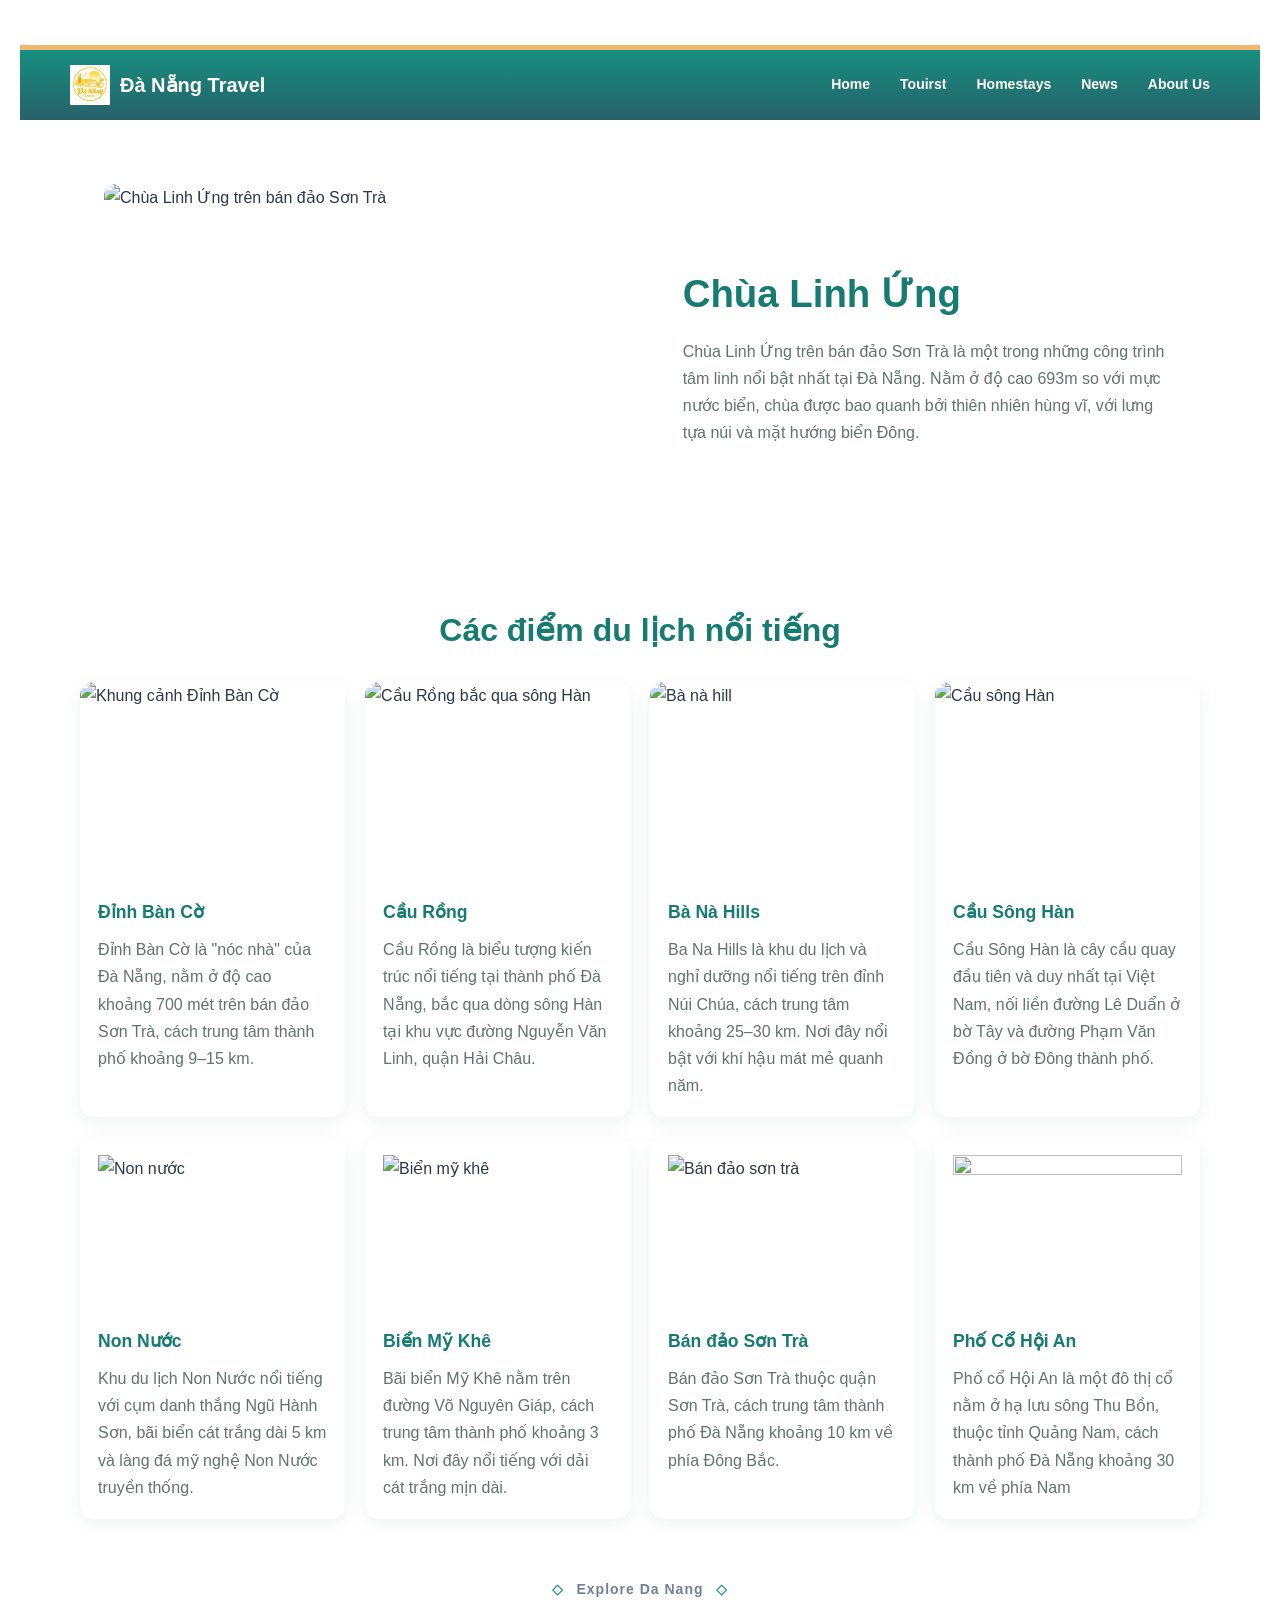
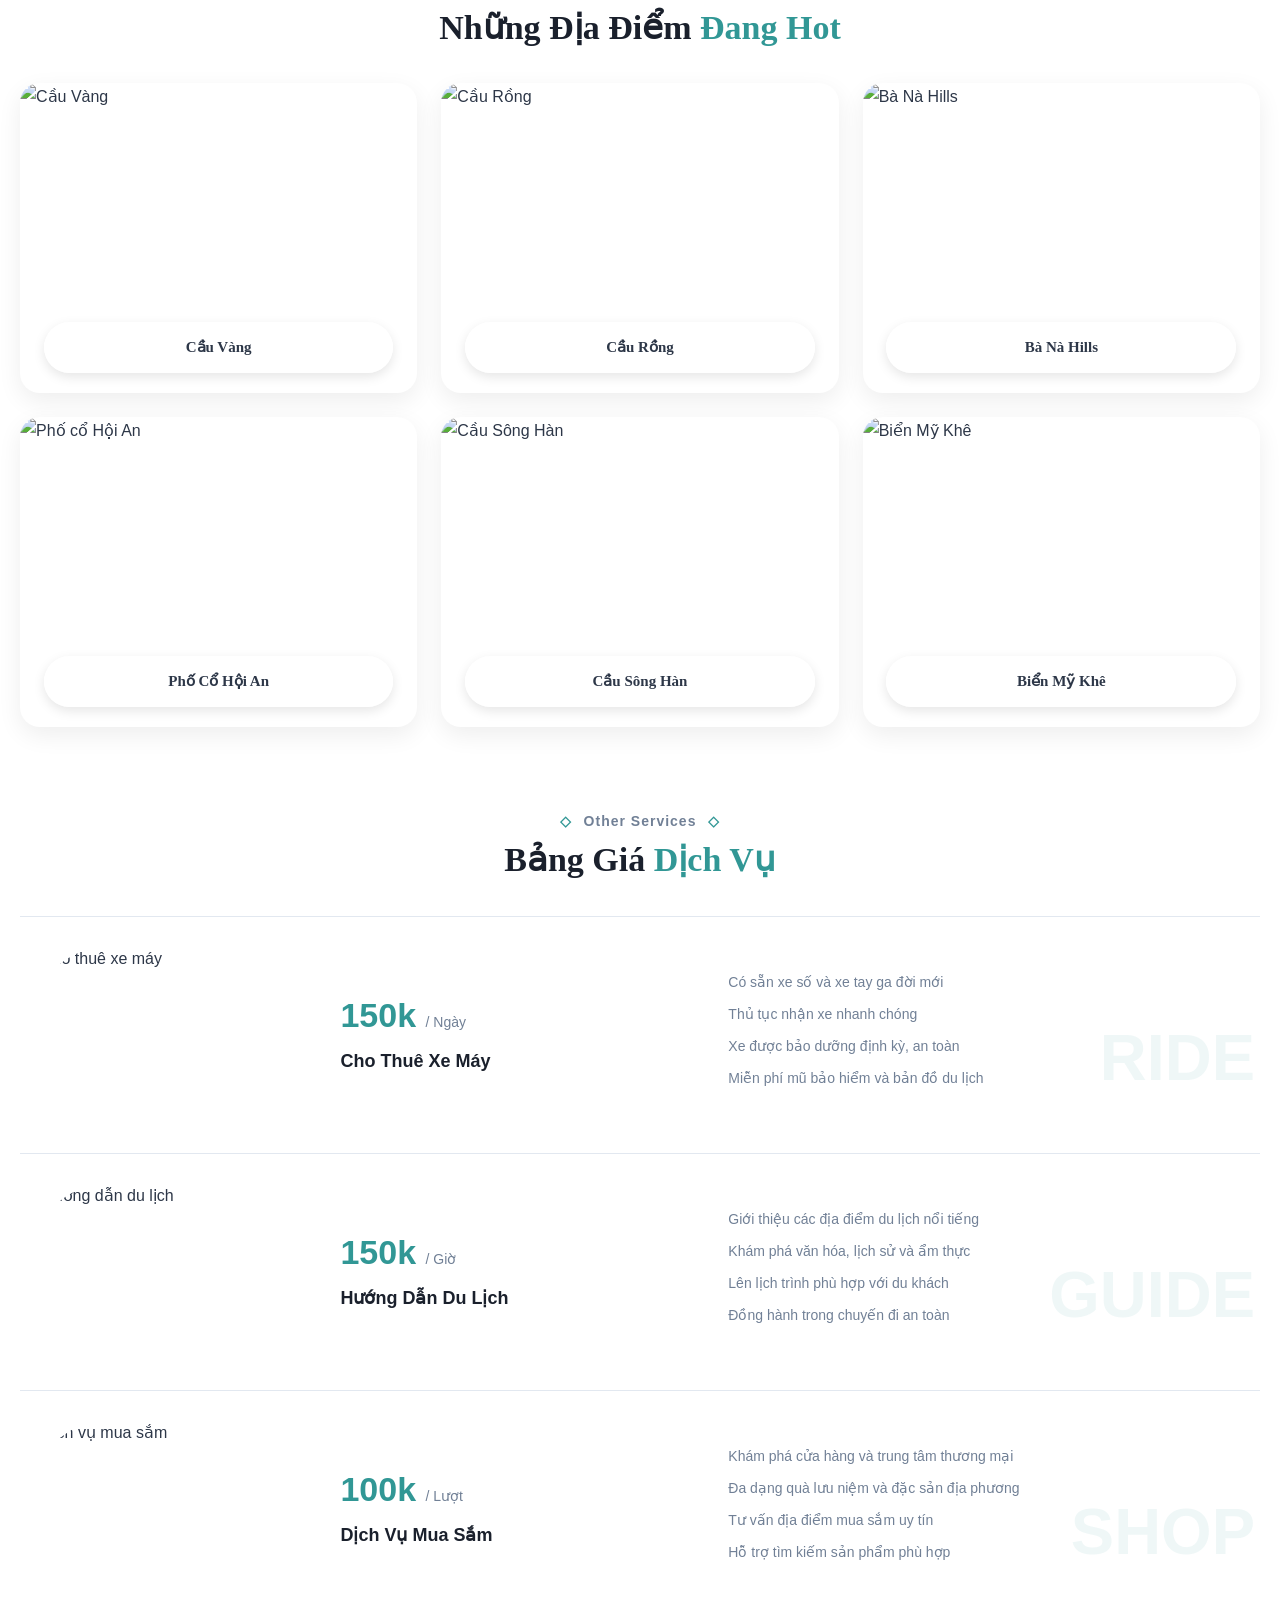
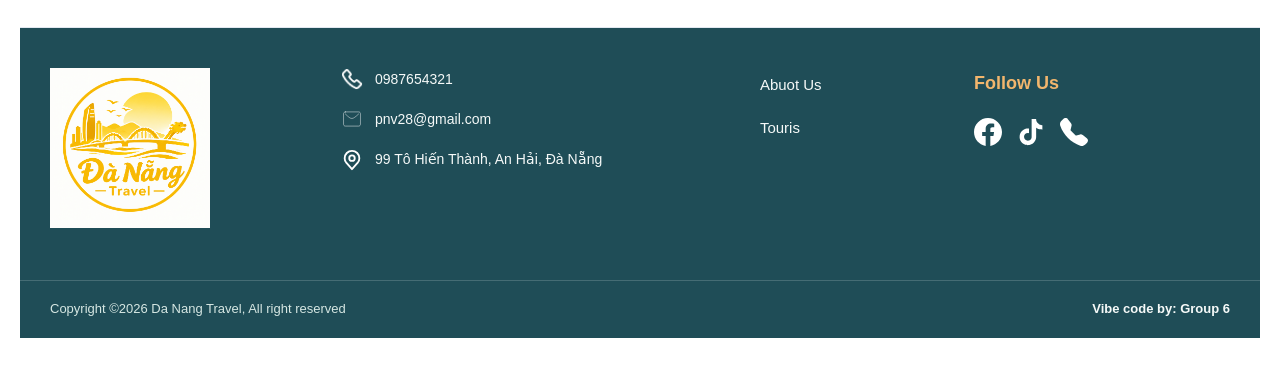
==== commit 755a3a48: "first commmit" ====
--- a/Html/index.html
+++ b/Html/index.html
@@ -22,7 +22,7 @@
             <a href="About us.html" class="menu-item active ">About Us</a>
         </nav>
     </header>
-<main class="page">
+    <main class="page">
         <section class="hero" aria-labelledby="hero-title">
             <img src="https://static.vinwonders.com/production/chua-linh-ung-du-lich-da-nang-1.jpg" alt="Chùa Linh Ứng trên bán đảo Sơn Trà">
             <div>
--- a/Css/style.css
+++ b/Css/style.css
@@ -53,7 +53,6 @@
     color: #ffffff;
     font-weight: bold;
     font-size: 20px;
-    display: none;
 }
 
 .header-menu {
